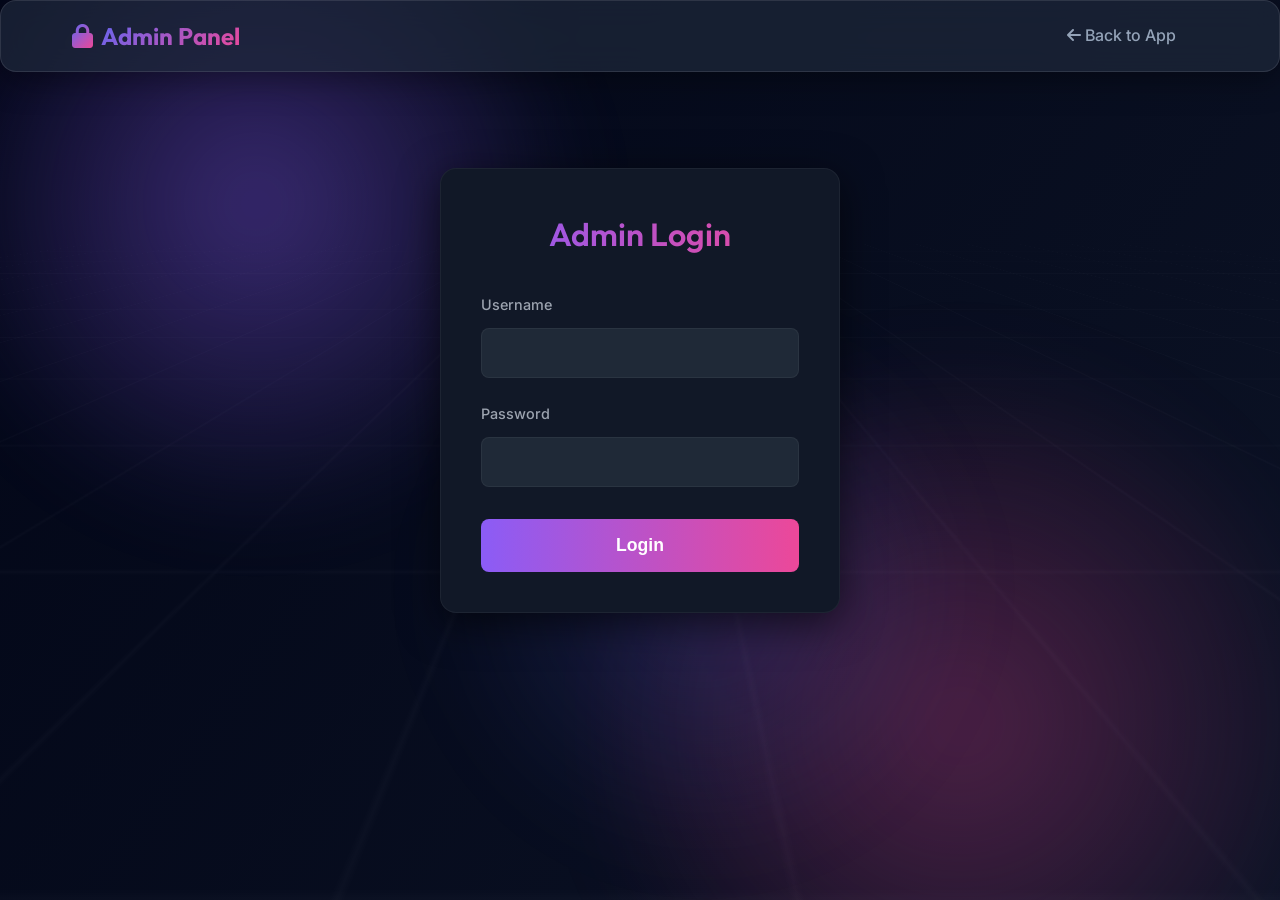
==== src/main/resources/static/admin.html @ 7297d8a6 "Add favicon and shrink mobile buttons" ====
<!DOCTYPE html>
<html lang="en">
<head>
    <meta charset="UTF-8">
    <meta name="viewport" content="width=device-width, initial-scale=1.0">
    <title>Admin - IdeaGen AI</title>
    <link rel="preconnect" href="https://fonts.googleapis.com">
    <link rel="preconnect" href="https://fonts.gstatic.com" crossorigin>
    <link href="https://fonts.googleapis.com/css2?family=Outfit:wght@300;400;500;600;700&family=Inter:wght@400;500;600&display=swap" rel="stylesheet">
    <link rel="stylesheet" href="https://cdnjs.cloudflare.com/ajax/libs/font-awesome/6.4.0/css/all.min.css">
    <link rel="stylesheet" href="css/style.css">
    <link rel="icon" type="image/svg+xml" href="favicon.svg">
    <style>
        .admin-table {
            width: 100%;
            border-collapse: collapse;
            margin-top: 1.5rem;
        }
        .admin-table th, .admin-table td {
            padding: 1rem;
            text-align: left;
            border-bottom: 1px solid rgba(255, 255, 255, 0.1);
        }
        .admin-table th {
            font-weight: 600;
            color: var(--text-light);
        }
        .admin-table td {
            color: var(--text-muted);
        }
        .stars-display {
            color: #f59e0b;
        }
    </style>
</head>
<body>
    <div class="admin-pro-bg">
        <div class="pro-particle"></div>
        <div class="pro-particle"></div>
        <div class="pro-particle"></div>
    </div>

    <nav class="navbar glass">
        <div class="container nav-content">
            <div class="logo">
                <i class="fa-solid fa-lock gradient-text"></i>
                <span class="gradient-text">Admin Panel</span>
            </div>
            <ul class="nav-links">
                <li><a href="index.html"><i class="fa-solid fa-arrow-left"></i> Back to App</a></li>
                <li><a href="#" id="logout-btn" class="hidden"><i class="fa-solid fa-right-from-bracket"></i> Logout</a></li>
            </ul>
        </div>
    </nav>

    <main class="container">
        <!-- Login Section -->
        <section id="login-section" class="neon-card fade-in-up" style="max-width: 400px; margin: 6rem auto;">
            <h2 class="neon-title">Admin Login</h2>
            <form id="admin-login-form">
                <div class="input-group" style="margin-bottom: 1.5rem;">
                    <label for="username" class="neon-label">Username</label>
                    <input type="text" id="username" class="neon-input" required>
                </div>
                <div class="input-group" style="margin-bottom: 2rem;">
                    <label for="password" class="neon-label">Password</label>
                    <input type="password" id="password" class="neon-input" required>
                </div>
                <button type="submit" class="neon-btn" style="width: 100%;">Login</button>
                <div id="login-error" class="hidden" style="color: #ef4444; margin-top: 1rem; text-align: center;">
                    Invalid credentials
                </div>
            </form>
        </section>

        <!-- Admin Dashboard Section -->
        <section id="dashboard-section" class="hidden fade-in-up">
            <header class="view-header" style="margin-top: 2rem; margin-bottom: 0;">
                <h1 class="gradient-text">Admin Dashboard</h1>
            </header>

            <div class="dashboard-layout">
                <!-- Left Sidebar -->
                <aside class="admin-sidebar">
                    <div class="sidebar-link active" data-tab="tab-overview">
                        <i class="fa-solid fa-chart-line"></i> Overview
                    </div>
                    <div class="sidebar-link" data-tab="tab-feedback">
                        <i class="fa-solid fa-comment-dots"></i> User Feedback
                    </div>
                    <div class="sidebar-link" data-tab="tab-logins">
                        <i class="fa-solid fa-shield-halved"></i> Failed Logins
                    </div>
                </aside>

                <!-- Main Content -->
                <div class="admin-main-content">
                    <!-- Overview Tab -->
                    <div id="tab-overview" class="dashboard-tab active">
                        <h2 style="margin-bottom: 1.5rem; color: var(--text-main); font-family: var(--font-heading);">Daily Statistics</h2>
                        <div id="stats-container" style="display: grid; grid-template-columns: repeat(auto-fit, minmax(250px, 1fr)); gap: 1.5rem; margin-bottom: 3rem;">
                            <div class="neon-card" style="padding: 1.5rem; display: flex; align-items: center; gap: 1.5rem;">
                                <div style="font-size: 3rem; color: #8b5cf6;"><i class="fa-solid fa-users"></i></div>
                                <div>
                                    <div style="font-size: 0.9rem; color: var(--text-muted); text-transform: uppercase; letter-spacing: 1px;">Unique Users Today</div>
                                    <div id="stat-users" style="font-size: 2.5rem; font-weight: 700; color: white;">...</div>
                                </div>
                            </div>
                            <div class="neon-card" style="padding: 1.5rem; display: flex; align-items: center; gap: 1.5rem;">
                                <div style="font-size: 3rem; color: #ec4899;"><i class="fa-solid fa-lightbulb"></i></div>
                                <div>
                                    <div style="font-size: 0.9rem; color: var(--text-muted); text-transform: uppercase; letter-spacing: 1px;">Ideas Generated Today</div>
                                    <div id="stat-ideas" style="font-size: 2.5rem; font-weight: 700; color: white;">...</div>
                                </div>
                            </div>
                        </div>
                    </div>

                    <!-- Feedback Tab -->
                    <div id="tab-feedback" class="dashboard-tab">
                        <h2 style="margin-bottom: 1.5rem; color: var(--text-main); font-family: var(--font-heading);">
                            User Feedback 
                            <span id="recent-feedback-summary" style="font-size: 0.9rem; color: var(--text-muted); font-weight: normal; margin-left: 1rem;"></span>
                        </h2>
                        <div class="glass table-container" style="overflow-x: auto; margin-bottom: 3rem;">
                            <table class="admin-table" id="feedback-table">
                                <thead>
                                    <tr>
                                        <th>Date</th>
                                        <th>Email</th>
                                        <th>Rating</th>
                                        <th>Message</th>
                                    </tr>
                                </thead>
                                <tbody id="feedback-body">
                                    <!-- Feedback will be injected here -->
                                </tbody>
                            </table>
                        </div>
                    </div>

                    <!-- Failed Logins Tab -->
                    <div id="tab-logins" class="dashboard-tab">
                        <h2 style="margin-bottom: 1.5rem; color: var(--text-main); font-family: var(--font-heading);"><i class="fa-solid fa-shield-halved" style="color: #ef4444;"></i> Failed Login Attempts</h2>
                        <div class="glass table-container" style="overflow-x: auto; border: 1px solid rgba(239, 68, 68, 0.2);">
                            <table class="admin-table" id="failed-login-table">
                                <thead>
                                    <tr>
                                        <th>Date & Time</th>
                                        <th>Username Attempted</th>
                                        <th>IP Address</th>
                                    </tr>
                                </thead>
                                <tbody id="failed-login-body">
                                    <!-- Failed logins will be injected here -->
                                </tbody>
                            </table>
                        </div>
                    </div>
                </div>
            </div>
        </section>
    </main>

    <script src="js/admin.js"></script>
</body>
</html>
---- src/main/resources/static/css/style.css ----
:root {
    /* Colors */
    --bg-dark: #0f172a;
    --bg-darker: #020617;
    --primary: #6366f1;
    --primary-hover: #4f46e5;
    --secondary: #ec4899;
    --text-main: #f8fafc;
    --text-muted: #94a3b8;
    
    /* Gradients */
    --gradient-primary: linear-gradient(135deg, #6366f1 0%, #ec4899 100%);
    --gradient-glow: linear-gradient(135deg, rgba(99, 102, 241, 0.5) 0%, rgba(236, 72, 153, 0.5) 100%);
    
    /* Glassmorphism */
    --glass-bg: rgba(30, 41, 59, 0.7);
    --glass-border: rgba(255, 255, 255, 0.1);
    --glass-shadow: 0 8px 32px 0 rgba(0, 0, 0, 0.37);
    --glass-inner-bg: rgba(15, 23, 42, 0.6);
    
    /* Fonts */
    --font-heading: 'Outfit', sans-serif;
    --font-body: 'Inter', sans-serif;
}

* {
    margin: 0;
    padding: 0;
    box-sizing: border-box;
}

body {
    background-color: var(--bg-darker);
    color: var(--text-main);
    font-family: var(--font-body);
    min-height: 100vh;
    overflow-x: hidden;
    position: relative;
    line-height: 1.6;
}

/* Background Blobs */
.background-animation {
    position: fixed;
    top: 0;
    left: 0;
    width: 100vw;
    height: 100vh;
    z-index: -1;
    overflow: hidden;
}

.blob {
    position: absolute;
    border-radius: 50%;
    filter: blur(80px);
    opacity: 0.5;
    animation: float 20s infinite ease-in-out;
}

.blob-1 {
    top: -10%;
    left: -10%;
    width: 50vw;
    height: 50vw;
    background: radial-gradient(circle, var(--primary) 0%, transparent 70%);
    animation-delay: 0s;
}

.blob-2 {
    bottom: -10%;
    right: -10%;
    width: 40vw;
    height: 40vw;
    background: radial-gradient(circle, var(--secondary) 0%, transparent 70%);
    animation-delay: -5s;
}

@keyframes float {
    0%, 100% { transform: translate(0, 0) scale(1); }
    33% { transform: translate(5%, 5%) scale(1.1); }
    66% { transform: translate(-5%, 10%) scale(0.9); }
}

/* Typography */
h1, h2, h3, h4 {
    font-family: var(--font-heading);
    font-weight: 600;
}

.gradient-text {
    background: var(--gradient-primary);
    -webkit-background-clip: text;
    -webkit-text-fill-color: transparent;
    background-clip: text;
    color: transparent;
}

/* Layout */
.container {
    max-width: 1200px;
    margin: 0 auto;
    padding: 0 2rem;
}

/* Navbar */
.navbar {
    position: sticky;
    top: 0;
    z-index: 100;
    padding: 1rem 0;
    border-bottom: 1px solid var(--glass-border);
    backdrop-filter: blur(12px);
    -webkit-backdrop-filter: blur(12px);
}

.nav-content {
    display: flex;
    justify-content: space-between;
    align-items: center;
}

.logo {
    font-size: 1.5rem;
    font-weight: 700;
    font-family: var(--font-heading);
    display: flex;
    align-items: center;
    gap: 0.5rem;
}

.nav-links {
    display: flex;
    list-style: none;
    gap: 2rem;
}

.nav-links a {
    color: var(--text-muted);
    text-decoration: none;
    font-weight: 500;
    transition: color 0.3s ease;
    position: relative;
}

.nav-links a:hover, .nav-links a.active {
    color: var(--text-main);
}

.nav-links a.active::after {
    content: '';
    position: absolute;
    bottom: -5px;
    left: 0;
    width: 100%;
    height: 2px;
    background: var(--gradient-primary);
    border-radius: 2px;
}

/* UI Elements */
.glass {
    background: var(--glass-bg);
    backdrop-filter: blur(16px);
    -webkit-backdrop-filter: blur(16px);
    border: 1px solid var(--glass-border);
    border-radius: 1rem;
    box-shadow: var(--glass-shadow);
}

.glass-inner {
    background: var(--glass-inner-bg);
    border: 1px solid var(--glass-border);
    border-radius: 0.75rem;
    padding: 1.5rem;
}

/* Views */
main {
    padding: 3rem 0 6rem;
}

.view {
    display: none;
    animation: fadeIn 0.4s ease forwards;
}

.view.active {
    display: block;
}

.view-header {
    text-align: center;
    margin-bottom: 3rem;
}

.view-header h1 {
    font-size: 3rem;
    margin-bottom: 1rem;
}

.view-header p {
    color: var(--text-muted);
    font-size: 1.125rem;
    max-width: 600px;
    margin: 0 auto;
}

/* Form */
.form-container {
    padding: 2.5rem;
    max-width: 800px;
    margin: 0 auto;
}

.form-grid {
    display: grid;
    grid-template-columns: repeat(auto-fit, minmax(300px, 1fr));
    gap: 1.5rem;
    margin-bottom: 2rem;
}

.input-group {
    display: flex;
    flex-direction: column;
    gap: 0.5rem;
}

.input-group label {
    font-size: 0.875rem;
    font-weight: 500;
    color: var(--text-muted);
}

input, select {
    background: rgba(15, 23, 42, 0.5);
    border: 1px solid var(--glass-border);
    color: var(--text-main);
    padding: 0.875rem 1rem;
    border-radius: 0.5rem;
    font-family: var(--font-body);
    font-size: 1rem;
    outline: none;
    transition: all 0.3s ease;
}

input:focus, select:focus {
    border-color: var(--primary);
    box-shadow: 0 0 0 2px rgba(99, 102, 241, 0.2);
}

select option {
    background: var(--bg-dark);
    color: var(--text-main);
}

.btn {
    display: inline-flex;
    align-items: center;
    justify-content: center;
    gap: 0.75rem;
    padding: 1rem 2rem;
    border: none;
    border-radius: 0.5rem;
    font-family: var(--font-heading);
    font-weight: 600;
    font-size: 1.125rem;
    cursor: pointer;
    transition: all 0.3s ease;
}

.btn-primary {
    background: var(--gradient-primary);
    color: white;
    width: 100%;
    position: relative;
    overflow: hidden;
}

.btn-primary::before {
    content: '';
    position: absolute;
    top: 0;
    left: -100%;
    width: 100%;
    height: 100%;
    background: linear-gradient(90deg, transparent, rgba(255,255,255,0.2), transparent);
    transition: left 0.5s ease;
}

.btn-primary:hover::before {
    left: 100%;
}

.btn-primary:hover {
    transform: translateY(-2px);
    box-shadow: 0 10px 25px -5px rgba(99, 102, 241, 0.5);
}

.btn-primary:active {
    transform: translateY(0);
}

.btn-secondary {
    background: rgba(255, 255, 255, 0.05);
    color: var(--text-main);
    border: 1px solid var(--glass-border);
}

.btn-secondary:hover {
    background: rgba(255, 255, 255, 0.1);
    transform: translateY(-2px);
}

.btn-secondary:active {
    transform: translateY(0);
}

/* Loading State */
.loading-container {
    display: flex;
    flex-direction: column;
    align-items: center;
    justify-content: center;
    padding: 4rem 0;
    gap: 1.5rem;
}

.loader {
    width: 48px;
    height: 48px;
    border: 4px solid var(--glass-border);
    border-top-color: var(--primary);
    border-radius: 50%;
    animation: spin 1s linear infinite;
}

/* Result Container */
.result-container {
    margin-top: 3rem;
    padding: 2.5rem;
}

.project-details {
    display: flex;
    flex-direction: column;
    gap: 1.5rem;
}

.tags {
    display: flex;
    flex-wrap: wrap;
    gap: 0.5rem;
}

.tag {
    font-size: 0.75rem;
    font-weight: 600;
    padding: 0.25rem 0.75rem;
    border-radius: 9999px;
    text-transform: uppercase;
    letter-spacing: 0.05em;
}

.skill-tag { background: rgba(99, 102, 241, 0.2); color: #818cf8; border: 1px solid rgba(99, 102, 241, 0.3); }
.lang-tag { background: rgba(236, 72, 153, 0.2); color: #f472b6; border: 1px solid rgba(236, 72, 153, 0.3); }
.framework-tag { background: rgba(16, 185, 129, 0.2); color: #34d399; border: 1px solid rgba(16, 185, 129, 0.3); }
.domain-tag { background: rgba(245, 158, 11, 0.2); color: #fbbf24; border: 1px solid rgba(245, 158, 11, 0.3); }

.project-name {
    font-size: 2.5rem;
    line-height: 1.2;
}

.project-description {
    color: var(--text-muted);
    font-size: 1.125rem;
}

.details-grid {
    display: grid;
    grid-template-columns: repeat(auto-fit, minmax(250px, 1fr));
    gap: 1.5rem;
    margin-top: 1rem;
}

.detail-card h3 {
    display: flex;
    align-items: center;
    gap: 0.5rem;
    margin-bottom: 1rem;
    color: var(--text-main);
    border-bottom: 1px solid var(--glass-border);
    padding-bottom: 0.5rem;
}

/* Table Styles */
.table-container {
    padding: 2rem;
}

.admin-table {
    width: 100%;
    border-collapse: collapse;
    color: #9ca3af;
}

.admin-table th, .admin-table td {
    padding: 1.5rem 1rem;
    text-align: left;
    border-bottom: 1px solid rgba(255, 255, 255, 0.05);
    vertical-align: top;
}

.admin-table th {
    font-weight: 700;
    color: white;
    font-size: 1.05rem;
    padding-top: 1rem;
    padding-bottom: 1.5rem;
}

.admin-table tbody tr:hover {
    background: rgba(255, 255, 255, 0.02);
}

.stars-display {
    color: #fbbf24;
    display: flex;
    gap: 4px;
    flex-wrap: wrap;
    max-width: 70px;
}

.detail-card h3 i {
    color: var(--primary);
}

.detail-card ul {
    list-style: none;
    display: flex;
    flex-direction: column;
    gap: 0.75rem;
}

.detail-card li {
    position: relative;
    padding-left: 1.5rem;
    color: var(--text-muted);
}

.detail-card li::before {
    content: '→';
    position: absolute;
    left: 0;
    color: var(--secondary);
}

/* Roadmap Markdown Styles */
.roadmap-content input[type="checkbox"] {
    display: none !important;
}
.roadmap-content li.task-list-item {
    list-style-type: disc; /* Re-enable standard bullets since we hide the checkbox */
}
.roadmap-content li {
    margin-bottom: 0.5rem;
}

/* History Grid */
.history-grid {
    display: grid;
    grid-template-columns: repeat(auto-fill, minmax(350px, 1fr));
    gap: 2rem;
}

.history-card {
    transition: transform 0.3s ease, box-shadow 0.3s ease;
    cursor: pointer;
    display: flex;
    flex-direction: column;
    height: 100%;
}

.history-card:hover {
    transform: translateY(-5px);
    box-shadow: 0 15px 35px rgba(0, 0, 0, 0.4);
    border-color: rgba(99, 102, 241, 0.5);
}

.history-card .tags {
    margin-bottom: 1rem;
}

.history-card h3 {
    margin-bottom: 0.5rem;
    font-size: 1.5rem;
}

.history-card p {
    color: var(--text-muted);
    font-size: 0.9rem;
    display: -webkit-box;
    -webkit-line-clamp: 3;
    -webkit-box-orient: vertical;
    overflow: hidden;
    margin-bottom: 1.5rem;
    flex-grow: 1;
}

.history-card .date {
    font-size: 0.8rem;
    color: var(--text-muted);
    text-align: right;
    margin-top: auto;
}

/* Utilities & Animations */
.hidden {
    display: none !important;
}

@keyframes spin {
    to { transform: rotate(360deg); }
}

@keyframes fadeIn {
    from { opacity: 0; }
    to { opacity: 1; }
}

.fade-in-up {
    animation: fadeInUp 0.6s cubic-bezier(0.16, 1, 0.3, 1) forwards;
}

@keyframes fadeInUp {
    from {
        opacity: 0;
        transform: translateY(20px);
    }
    to {
        opacity: 1;
        transform: translateY(0);
    }
}

/* Responsive */
@media (max-width: 768px) {
    .container {
        padding: 0 1rem;
    }
    
    .nav-content {
        flex-direction: column;
        gap: 1rem;
    }
    
    .nav-links {
        gap: 1.5rem;
        flex-wrap: wrap;
        justify-content: center;
    }
    
    main {
        padding: 2rem 0 4rem;
    }
    
    .view-header h1 {
        font-size: 2.2rem;
    }
    
    .view-header p {
        font-size: 1rem;
    }
    
    .form-container {
        padding: 1.5rem;
    }
    
    .form-grid {
        grid-template-columns: 1fr;
    }
    
    .project-name {
        font-size: 1.75rem;
    }
    
    .details-grid, .history-grid {
        grid-template-columns: 1fr;
    }
    
    .dashboard-layout {
        flex-direction: column;
        margin-top: 1rem;
    }
    
    .admin-sidebar {
        width: 100%;
        position: static;
        flex-direction: row;
        flex-wrap: wrap;
    }
    
    .sidebar-link {
        flex: 1 1 45%;
        justify-content: center;
        padding: 0.75rem;
        font-size: 0.9rem;
    }
    
    .neon-card {
        padding: 1.5rem;
    }
    
    .table-container {
        padding: 1rem;
    }
    
    .admin-table th, .admin-table td {
        padding: 0.75rem 0.5rem;
        font-size: 0.9rem;
    }
    
    .floating-btn {
        bottom: 1rem;
        right: 1rem;
        padding: 0.6rem 1.2rem;
        font-size: 0.9rem;
    }
    
    .modal-content {
        padding: 1.5rem;
        width: 95%;
    }
    
    /* Responsive Table as Cards */
    .admin-table, .admin-table tbody, .admin-table tr, .admin-table td {
        display: block;
        width: 100%;
    }
    .admin-table thead {
        display: none;
    }
    .admin-table tr {
        margin-bottom: 1.5rem;
        background: rgba(255, 255, 255, 0.02);
        border: 1px solid rgba(255, 255, 255, 0.05);
        border-radius: 0.5rem;
        padding: 0.5rem;
    }
    .admin-table td {
        display: flex;
        justify-content: space-between;
        align-items: flex-start;
        text-align: right;
        padding: 0.75rem 0.5rem;
        border-bottom: 1px solid rgba(255, 255, 255, 0.05);
        gap: 1rem;
    }
    .admin-table td:last-child {
        border-bottom: none;
    }
    .admin-table td::before {
        content: attr(data-label);
        font-weight: 600;
        color: #f8fafc;
        text-align: left;
        flex-shrink: 0;
    }
    .admin-table td[data-label="Message"] {
        flex-direction: column;
        text-align: left;
    }
    .admin-table td[data-label="Message"]::before {
        margin-bottom: 0.5rem;
    }
    .admin-table tr.empty-row td {
        display: block;
        text-align: center;
    }
    .admin-table tr.empty-row td::before {
        display: none;
    }
}

/* Action Buttons Container (Responsive) */
.action-buttons-container {
    display: flex;
    gap: 1rem;
    margin-bottom: 2rem;
    flex-wrap: wrap;
    align-items: center;
}

.action-buttons-container .action-btn {
    width: auto;
    flex: 0 1 auto;
}

@media (max-width: 600px) {
    .action-buttons-container {
        display: grid;
        grid-template-columns: 1fr 1fr;
        gap: 0.5rem;
    }
    .action-buttons-container .action-btn {
        width: 100%;
        margin-bottom: 0;
        padding: 0.5rem 0.4rem;
        font-size: 0.75rem;
        text-align: center;
        /* Ensure content inside stretches and centers perfectly */
        display: flex;
        flex-direction: column;
        justify-content: center;
        align-items: center;
        height: 100%;
        gap: 0.4rem; /* Shrink gap between icon and text */
    }
    .action-buttons-container .action-btn:last-child:nth-child(odd) {
        grid-column: 1 / -1;
    }
}
@media (max-width: 480px) {
    .sidebar-link {
        flex: 1 1 100%;
    }
    
    .nav-links {
        gap: 1rem;
        font-size: 0.9rem;
    }
    
    .view-header h1 {
        font-size: 1.8rem;
    }
}

/* Print Styles for PDF */
@media print {
    .btn, .navbar, .form-container, .floating-btn {
        display: none !important;
    }
    
    .project-details {
        padding: 0;
        box-shadow: none;
        background: transparent;
    }
}

/* Feedback & Modals */
.floating-btn {
    position: fixed;
    bottom: 2rem;
    right: 2rem;
    background: var(--gradient-primary);
    color: white;
    border: none;
    border-radius: 2rem;
    padding: 0.75rem 1.5rem;
    font-weight: 600;
    box-shadow: 0 4px 15px rgba(0, 0, 0, 0.3);
    cursor: pointer;
    z-index: 100;
    transition: transform 0.2s, box-shadow 0.2s;
    display: flex;
    align-items: center;
    gap: 0.5rem;
}

.floating-btn:hover {
    transform: translateY(-2px);
    box-shadow: 0 6px 20px rgba(0, 0, 0, 0.4);
}

.modal {
    position: fixed;
    top: 0;
    left: 0;
    width: 100%;
    height: 100%;
    background: rgba(0, 0, 0, 0.6);
    backdrop-filter: blur(4px);
    z-index: 1000;
    display: flex;
    justify-content: center;
    align-items: center;
}

.modal.hidden {
    display: none;
}

.modal-content {
    width: 90%;
    max-width: 500px;
    padding: 2rem;
    position: relative;
}

.close-modal {
    position: absolute;
    top: 1rem;
    right: 1.5rem;
    font-size: 1.5rem;
    cursor: pointer;
    color: var(--text-muted);
    transition: color 0.2s;
}

.close-modal:hover {
    color: var(--text-light);
}

.star-rating i {
    color: var(--text-muted);
    transition: color 0.2s, transform 0.2s;
}

.star-rating i.active, .star-rating i:hover {
    color: #f59e0b; /* Amber */
    transform: scale(1.1);
}

/* PDF Export Styles */
.pdf-export {
    background-color: #ffffff !important;
    padding: 2rem;
    color: #000000 !important;
    border-radius: 0;
}

.pdf-export .project-name,
.pdf-export h2,
.pdf-export h3 {
    color: #000000 !important;
}

.pdf-export .project-description {
    color: #333333 !important;
}

.pdf-export .details-grid {
    display: flex;
    flex-direction: column;
    gap: 1.5rem;
}

.pdf-export .detail-card {
    page-break-inside: avoid;
    break-inside: avoid;
    margin-bottom: 1rem;
    background: #f8f9fa !important;
    border: 1px solid #e9ecef !important;
    box-shadow: none !important;
}

.pdf-export .detail-card h3 {
    color: #000000 !important;
    border-bottom: 1px solid #dddddd !important;
}

.pdf-export .detail-card li {
    color: #333333 !important;
}

.pdf-export .tags {
    margin-bottom: 1.5rem;
}

/* Unique Neon Designs for Login and Feedback */
.neon-card {
    background: #111827;
    border: 1px solid rgba(255, 255, 255, 0.05);
    border-radius: 1rem;
    box-shadow: 0 10px 40px rgba(0, 0, 0, 0.6);
    padding: 2.5rem;
}

.neon-input {
    background: #1f2937 !important;
    border: 1px solid rgba(255, 255, 255, 0.05) !important;
    color: white !important;
    border-radius: 0.5rem;
    transition: border-color 0.3s;
}

.neon-input:focus {
    border-color: #8b5cf6 !important;
    box-shadow: 0 0 0 2px rgba(139, 92, 246, 0.2) !important;
}

.neon-btn {
    background: linear-gradient(to right, #8b5cf6, #ec4899) !important;
    color: white !important;
    border: none !important;
    border-radius: 0.5rem;
    padding: 1rem !important;
    font-weight: 600 !important;
    font-size: 1.1rem !important;
    transition: opacity 0.3s, transform 0.3s;
    cursor: pointer;
}

.neon-btn:hover {
    opacity: 0.9;
    transform: translateY(-2px);
    box-shadow: 0 10px 25px -5px rgba(236, 72, 153, 0.5) !important;
}

.neon-title {
    background: linear-gradient(to right, #8b5cf6, #ec4899);
    -webkit-background-clip: text;
    -webkit-text-fill-color: transparent;
    font-weight: 600;
    text-align: center;
    margin-bottom: 2rem;
    font-size: 2rem;
}

.neon-label {
    color: #9ca3af !important;
    font-size: 0.9rem !important;
    margin-bottom: 0.25rem;
    display: block;
}

/* Professional Admin Animated Background */
.admin-pro-bg {
    position: fixed;
    top: 0;
    left: 0;
    width: 100vw;
    height: 100vh;
    z-index: -2;
    background: linear-gradient(125deg, #020617, #0f172a, #1e1b4b, #020617);
    background-size: 400% 400%;
    animation: smoothGradient 15s ease infinite;
    overflow: hidden;
}

@keyframes smoothGradient {
    0% { background-position: 0% 50%; }
    50% { background-position: 100% 50%; }
    100% { background-position: 0% 50%; }
}

.pro-particle {
    position: absolute;
    border-radius: 50%;
    background: radial-gradient(circle, rgba(139, 92, 246, 0.4) 0%, transparent 60%);
    filter: blur(40px);
    animation: floatPro 25s infinite linear;
}

.pro-particle:nth-child(1) { width: 60vw; height: 60vw; top: -20%; left: -10%; animation-delay: 0s; }
.pro-particle:nth-child(2) { width: 70vw; height: 70vw; bottom: -30%; right: -10%; background: radial-gradient(circle, rgba(236, 72, 153, 0.3) 0%, transparent 60%); animation-duration: 30s; animation-direction: reverse; }
.pro-particle:nth-child(3) { width: 50vw; height: 50vw; top: 30%; left: 30%; background: radial-gradient(circle, rgba(99, 102, 241, 0.2) 0%, transparent 60%); animation-duration: 20s; }

@keyframes floatPro {
    0% { transform: translate(0, 0) rotate(0deg) scale(1); }
    33% { transform: translate(5vw, -5vh) rotate(120deg) scale(1.1); }
    66% { transform: translate(-5vw, 5vh) rotate(240deg) scale(0.9); }
    100% { transform: translate(0, 0) rotate(360deg) scale(1); }
}

/* Glassmorphism subtle grid overlay */
.admin-pro-bg::after {
    content: '';
    position: absolute;
    top: 0;
    left: 0;
    width: 100%;
    height: 100%;
    background-image: 
        linear-gradient(rgba(255, 255, 255, 0.03) 1px, transparent 1px),
        linear-gradient(90deg, rgba(255, 255, 255, 0.03) 1px, transparent 1px);
    background-size: 60px 60px;
    z-index: -1;
    perspective: 1000px;
    transform: perspective(500px) rotateX(60deg) translateY(-100px) scale(3);
    animation: gridMove 20s linear infinite;
    opacity: 0.5;
}

@keyframes gridMove {
    0% { background-position: 0 0; }
    100% { background-position: 0 60px; }
}

/* Sidebar Dashboard Layout */
.dashboard-layout {
    display: flex;
    min-height: 85vh;
    gap: 2rem;
    margin-top: 2rem;
    align-items: flex-start;
}

.admin-sidebar {
    width: 250px;
    flex-shrink: 0;
    display: flex;
    flex-direction: column;
    gap: 1rem;
    position: sticky;
    top: 6rem;
}

.sidebar-link {
    padding: 1rem 1.5rem;
    color: var(--text-muted);
    background: rgba(31, 41, 55, 0.5);
    border: 1px solid rgba(255, 255, 255, 0.05);
    border-radius: 0.5rem;
    cursor: pointer;
    transition: all 0.3s ease;
    display: flex;
    align-items: center;
    gap: 1rem;
    font-weight: 500;
}

.sidebar-link:hover {
    background: rgba(31, 41, 55, 0.8);
    color: white;
}

.sidebar-link.active {
    background: linear-gradient(to right, rgba(139, 92, 246, 0.2), rgba(236, 72, 153, 0.2));
    border-left: 4px solid #ec4899;
    color: white;
    font-weight: 600;
}

.admin-main-content {
    flex-grow: 1;
    min-width: 0; /* Prevents overflow in flex child */
}

/* Tab Sections */
.dashboard-tab {
    display: none;
    animation: fadeInUp 0.4s ease forwards;
}

.dashboard-tab.active {
    display: block;
}

/* Neon Badge */
.neon-badge {
    background: linear-gradient(to right, #10b981, #059669);
    color: white;
    padding: 0.15rem 0.5rem;
    border-radius: 1rem;
    font-size: 0.75rem;
    font-weight: 700;
    margin-left: 0.5rem;
    box-shadow: 0 0 10px rgba(16, 185, 129, 0.5);
    text-transform: uppercase;
}
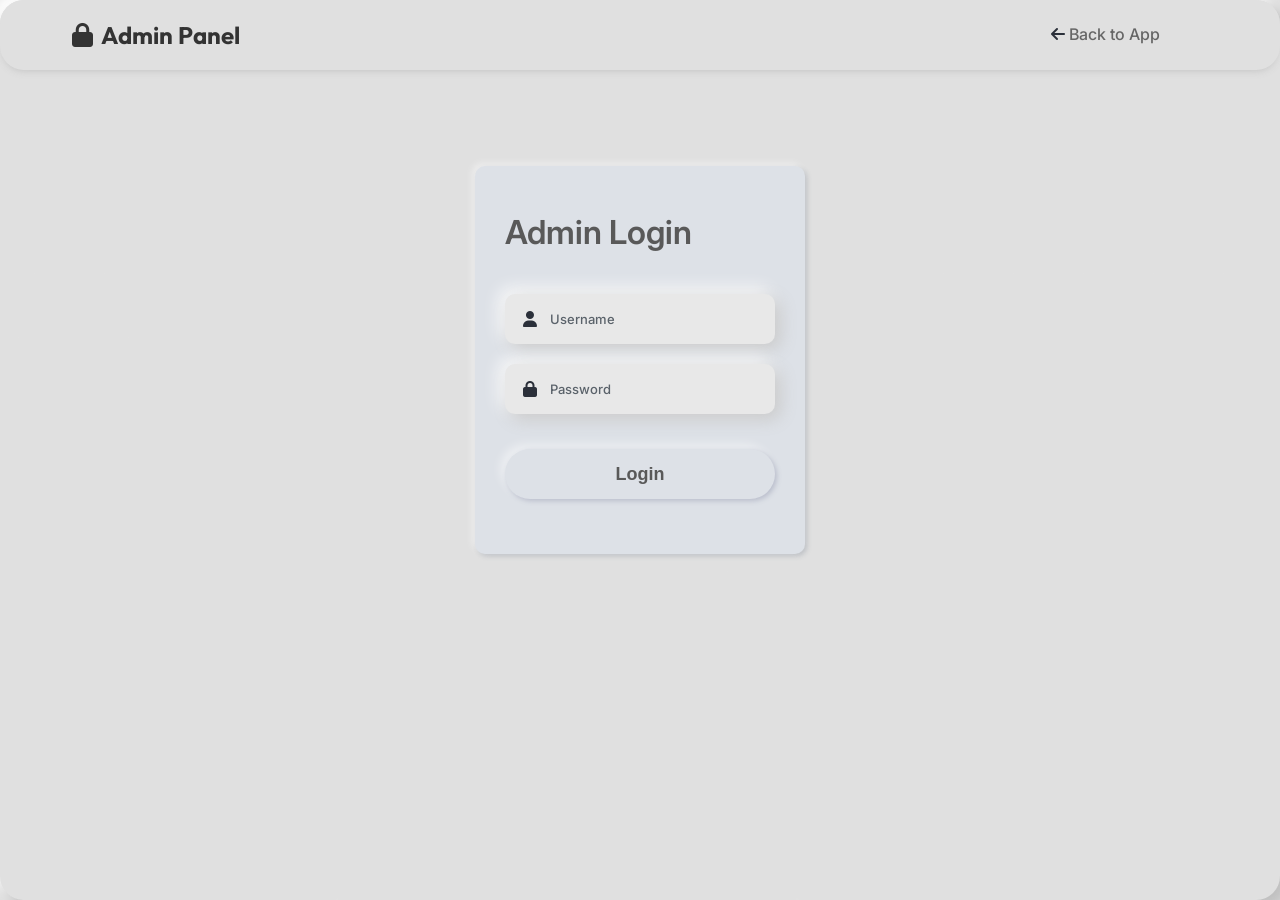
==== commit f5301898: "Apply Neumorphism UI updates, login changes, and global button styles" ====
--- a/src/main/resources/static/admin.html
+++ b/src/main/resources/static/admin.html
@@ -55,18 +55,20 @@
 
     <main class="container">
         <!-- Login Section -->
-        <section id="login-section" class="neon-card fade-in-up" style="max-width: 400px; margin: 6rem auto;">
-            <h2 class="neon-title">Admin Login</h2>
+        <section id="login-section" class="content fade-in-up" style="margin: 6rem auto;">
+            <div class="text">Admin Login</div>
             <form id="admin-login-form">
-                <div class="input-group" style="margin-bottom: 1.5rem;">
-                    <label for="username" class="neon-label">Username</label>
-                    <input type="text" id="username" class="neon-input" required>
+                <div class="field">
+                    <span class="span"><i class="fa-solid fa-user"></i></span>
+                    <input type="text" id="username" class="input" required>
+                    <label for="username" class="label">Username</label>
                 </div>
-                <div class="input-group" style="margin-bottom: 2rem;">
-                    <label for="password" class="neon-label">Password</label>
-                    <input type="password" id="password" class="neon-input" required>
+                <div class="field">
+                    <span class="span"><i class="fa-solid fa-lock"></i></span>
+                    <input type="password" id="password" class="input" required>
+                    <label for="password" class="label">Password</label>
                 </div>
-                <button type="submit" class="neon-btn" style="width: 100%;">Login</button>
+                <button type="submit" class="button">Login</button>
                 <div id="login-error" class="hidden" style="color: #ef4444; margin-top: 1rem; text-align: center;">
                     Invalid credentials
                 </div>
@@ -75,8 +77,9 @@
 
         <!-- Admin Dashboard Section -->
         <section id="dashboard-section" class="hidden fade-in-up">
-            <header class="view-header" style="margin-top: 2rem; margin-bottom: 0;">
-                <h1 class="gradient-text">Admin Dashboard</h1>
+            <header class="view-header" style="margin-top: 2rem; margin-bottom: 1rem; display: flex; align-items: center; gap: 1.5rem;">
+                <button id="sidebar-toggle" class="neon-btn" style="padding: 0.5rem 1rem; font-size: 1rem !important;"><i class="fa-solid fa-bars"></i> Menu</button>
+                <h1 class="gradient-text" style="margin: 0;">Admin Dashboard</h1>
             </header>
 
             <div class="dashboard-layout">
@@ -88,6 +91,18 @@
                     <div class="sidebar-link" data-tab="tab-feedback">
                         <i class="fa-solid fa-comment-dots"></i> User Feedback
                     </div>
+                    <div class="sidebar-link" data-tab="tab-recent-users">
+                        <i class="fa-solid fa-users-viewfinder"></i> Top Users
+                    </div>
+                    <div class="sidebar-link" data-tab="tab-recent-24h">
+                        <i class="fa-solid fa-clock-rotate-left"></i> Recent Activity (24h)
+                    </div>
+                    <div class="sidebar-link" data-tab="tab-rate-limited">
+                        <i class="fa-solid fa-hand-paper"></i> Limit Reached
+                    </div>
+                    <div class="sidebar-link" data-tab="tab-blocked-ips">
+                        <i class="fa-solid fa-ban"></i> Blocked IPs
+                    </div>
                     <div class="sidebar-link" data-tab="tab-logins">
                         <i class="fa-solid fa-shield-halved"></i> Failed Logins
                     </div>
@@ -97,8 +112,9 @@
                 <div class="admin-main-content">
                     <!-- Overview Tab -->
                     <div id="tab-overview" class="dashboard-tab active">
-                        <h2 style="margin-bottom: 1.5rem; color: var(--text-main); font-family: var(--font-heading);">Daily Statistics</h2>
-                        <div id="stats-container" style="display: grid; grid-template-columns: repeat(auto-fit, minmax(250px, 1fr)); gap: 1.5rem; margin-bottom: 3rem;">
+                        <h2 style="margin-bottom: 1.5rem; color: var(--text-main); font-family: var(--font-heading);">Statistics Overview</h2>
+                        <div id="stats-container" style="display: grid; grid-template-columns: repeat(auto-fill, minmax(280px, 1fr)); gap: 1.5rem; margin-bottom: 3rem;">
+                            <!-- Daily Unique Users -->
                             <div class="neon-card" style="padding: 1.5rem; display: flex; align-items: center; gap: 1.5rem;">
                                 <div style="font-size: 3rem; color: #8b5cf6;"><i class="fa-solid fa-users"></i></div>
                                 <div>
@@ -106,11 +122,50 @@
                                     <div id="stat-users" style="font-size: 2.5rem; font-weight: 700; color: white;">...</div>
                                 </div>
                             </div>
+                            <!-- Daily Ideas -->
                             <div class="neon-card" style="padding: 1.5rem; display: flex; align-items: center; gap: 1.5rem;">
                                 <div style="font-size: 3rem; color: #ec4899;"><i class="fa-solid fa-lightbulb"></i></div>
                                 <div>
                                     <div style="font-size: 0.9rem; color: var(--text-muted); text-transform: uppercase; letter-spacing: 1px;">Ideas Generated Today</div>
                                     <div id="stat-ideas" style="font-size: 2.5rem; font-weight: 700; color: white;">...</div>
+                                </div>
+                            </div>
+                            <!-- Total Unique Users -->
+                            <div class="neon-card" style="padding: 1.5rem; display: flex; align-items: center; gap: 1.5rem;">
+                                <div style="font-size: 3rem; color: #3b82f6;"><i class="fa-solid fa-users-viewfinder"></i></div>
+                                <div>
+                                    <div style="font-size: 0.9rem; color: var(--text-muted); text-transform: uppercase; letter-spacing: 1px;">Total Unique Users</div>
+                                    <div id="stat-total-users" style="font-size: 2.5rem; font-weight: 700; color: white;">...</div>
+                                </div>
+                            </div>
+                            <!-- Total Ideas -->
+                            <div class="neon-card" style="padding: 1.5rem; display: flex; align-items: center; gap: 1.5rem;">
+                                <div style="font-size: 3rem; color: #10b981;"><i class="fa-solid fa-bolt"></i></div>
+                                <div>
+                                    <div style="font-size: 0.9rem; color: var(--text-muted); text-transform: uppercase; letter-spacing: 1px;">Total Ideas Generated</div>
+                                    <div id="stat-total-ideas" style="font-size: 2.5rem; font-weight: 700; color: white;">...</div>
+                                </div>
+                            </div>
+                            <!-- API Usage: Ideas -->
+                            <div class="neon-card" style="padding: 1.5rem; display: flex; align-items: center; gap: 1.5rem;">
+                                <div style="font-size: 3rem; color: #f59e0b;"><i class="fa-solid fa-microchip"></i></div>
+                                <div>
+                                    <div style="font-size: 0.9rem; color: var(--text-muted); text-transform: uppercase; letter-spacing: 1px;">Idea API Calls</div>
+                                    <div style="font-size: 2.5rem; font-weight: 700; color: white;">
+                                        <span id="stat-idea-api-today">...</span> <span style="font-size: 1rem; color: var(--text-muted);">today</span>
+                                    </div>
+                                    <div style="font-size: 0.8rem; color: var(--text-muted);">Month: <span id="stat-idea-api-month">...</span></div>
+                                </div>
+                            </div>
+                            <!-- API Usage: Roadmaps -->
+                            <div class="neon-card" style="padding: 1.5rem; display: flex; align-items: center; gap: 1.5rem;">
+                                <div style="font-size: 3rem; color: #06b6d4;"><i class="fa-solid fa-code-branch"></i></div>
+                                <div>
+                                    <div style="font-size: 0.9rem; color: var(--text-muted); text-transform: uppercase; letter-spacing: 1px;">Roadmap API Calls</div>
+                                    <div style="font-size: 2.5rem; font-weight: 700; color: white;">
+                                        <span id="stat-roadmap-api-today">...</span> <span style="font-size: 1rem; color: var(--text-muted);">today</span>
+                                    </div>
+                                    <div style="font-size: 0.8rem; color: var(--text-muted);">Month: <span id="stat-roadmap-api-month">...</span></div>
                                 </div>
                             </div>
                         </div>
@@ -139,6 +194,89 @@
                         </div>
                     </div>
 
+                    <!-- Recent Users Tab -->
+                    <div id="tab-recent-users" class="dashboard-tab">
+                        <h2 style="margin-bottom: 1.5rem; color: var(--text-main); font-family: var(--font-heading);">Top Users (By Volume)</h2>
+                        <div class="glass table-container" style="overflow-x: auto; margin-bottom: 3rem;">
+                            <table class="admin-table" id="recent-users-table">
+                                <thead>
+                                    <tr>
+                                        <th>IP Address</th>
+                                        <th>Device / User Agent</th>
+                                        <th>Total Ideas</th>
+                                        <th>Last Active</th>
+                                        <th>Action</th>
+                                    </tr>
+                                </thead>
+                                <tbody id="recent-users-body">
+                                    <!-- Recent users will be injected here -->
+                                </tbody>
+                            </table>
+                        </div>
+                    </div>
+
+                    <!-- Recent Activity (24h) Tab -->
+                    <div id="tab-recent-24h" class="dashboard-tab">
+                        <h2 style="margin-bottom: 1.5rem; color: var(--text-main); font-family: var(--font-heading);"><i class="fa-solid fa-clock-rotate-left" style="color: #3b82f6;"></i> Recent Activity (24h)</h2>
+                        <div class="glass table-container" style="overflow-x: auto; margin-bottom: 3rem;">
+                            <table class="admin-table" id="recent-24h-table">
+                                <thead>
+                                    <tr>
+                                        <th>IP Address</th>
+                                        <th>Device / User Agent</th>
+                                        <th>Last Active</th>
+                                        <th>Action</th>
+                                    </tr>
+                                </thead>
+                                <tbody id="recent-24h-body">
+                                    <!-- 24h users will be injected here -->
+                                </tbody>
+                            </table>
+                        </div>
+                    </div>
+
+                    <!-- Limit Reached Users Tab -->
+                    <div id="tab-rate-limited" class="dashboard-tab">
+                        <h2 style="margin-bottom: 1.5rem; color: var(--text-main); font-family: var(--font-heading);"><i class="fa-solid fa-hand-paper" style="color: #f59e0b;"></i> Rate Limited Users</h2>
+                        <p style="color: var(--text-muted); margin-bottom: 1.5rem;">These users have hit the daily generation limit (15 ideas) today.</p>
+                        <div class="glass table-container" style="overflow-x: auto; margin-bottom: 3rem;">
+                            <table class="admin-table" id="rate-limited-table">
+                                <thead>
+                                    <tr>
+                                        <th>IP Address</th>
+                                        <th>Device / User Agent</th>
+                                        <th>Hit Limit At</th>
+                                        <th>Action</th>
+                                    </tr>
+                                </thead>
+                                <tbody id="rate-limited-body">
+                                    <!-- Rate limited users will be injected here -->
+                                </tbody>
+                            </table>
+                        </div>
+                    </div>
+
+                    <!-- Blocked IPs Tab -->
+                    <div id="tab-blocked-ips" class="dashboard-tab">
+                        <h2 style="margin-bottom: 1.5rem; color: var(--text-main); font-family: var(--font-heading);"><i class="fa-solid fa-ban" style="color: #ef4444;"></i> Blocked IP Addresses</h2>
+                        <div class="glass table-container" style="overflow-x: auto; border: 1px solid rgba(239, 68, 68, 0.2); margin-bottom: 3rem;">
+                            <table class="admin-table" id="blocked-ips-table">
+                                <thead>
+                                    <tr>
+                                        <th>IP Address</th>
+                                        <th>Device / User Agent</th>
+                                        <th>Reason</th>
+                                        <th>Blocked Date</th>
+                                        <th>Action</th>
+                                    </tr>
+                                </thead>
+                                <tbody id="blocked-ips-body">
+                                    <!-- Blocked IPs will be injected here -->
+                                </tbody>
+                            </table>
+                        </div>
+                    </div>
+
                     <!-- Failed Logins Tab -->
                     <div id="tab-logins" class="dashboard-tab">
                         <h2 style="margin-bottom: 1.5rem; color: var(--text-main); font-family: var(--font-heading);"><i class="fa-solid fa-shield-halved" style="color: #ef4444;"></i> Failed Login Attempts</h2>
@@ -149,9 +287,10 @@
                                         <th>Date & Time</th>
                                         <th>Username Attempted</th>
                                         <th>IP Address</th>
-                                    </tr>
-                                </thead>
-                                <tbody id="failed-login-body">
+                                        <th>Action</th>
+                                    </tr>
+                                </thead>
+                                <tbody id="failed-logins-body">
                                     <!-- Failed logins will be injected here -->
                                 </tbody>
                             </table>
--- a/src/main/resources/static/css/style.css
+++ b/src/main/resources/static/css/style.css
@@ -1,1063 +1,2719 @@
 :root {
-    /* Colors */
-    --bg-dark: #0f172a;
-    --bg-darker: #020617;
-    --primary: #6366f1;
-    --primary-hover: #4f46e5;
-    --secondary: #ec4899;
-    --text-main: #f8fafc;
-    --text-muted: #94a3b8;
-    
-    /* Gradients */
-    --gradient-primary: linear-gradient(135deg, #6366f1 0%, #ec4899 100%);
-    --gradient-glow: linear-gradient(135deg, rgba(99, 102, 241, 0.5) 0%, rgba(236, 72, 153, 0.5) 100%);
-    
-    /* Glassmorphism */
-    --glass-bg: rgba(30, 41, 59, 0.7);
-    --glass-border: rgba(255, 255, 255, 0.1);
-    --glass-shadow: 0 8px 32px 0 rgba(0, 0, 0, 0.37);
-    --glass-inner-bg: rgba(15, 23, 42, 0.6);
-    
-    /* Fonts */
-    --font-heading: 'Outfit', sans-serif;
-    --font-body: 'Inter', sans-serif;
+  /* Colors */
+  --bg-dark: #0f172a;
+  --bg-darker: #020617;
+  --primary: #6366f1;
+  --primary-hover: #4f46e5;
+  --secondary: #ec4899;
+  --text-main: #f8fafc;
+  --text-muted: #94a3b8;
+
+  /* Gradients */
+  --gradient-primary: linear-gradient(135deg, #6366f1 0%, #ec4899 100%);
+  --gradient-glow: linear-gradient(
+    135deg,
+    rgba(99, 102, 241, 0.5) 0%,
+    rgba(236, 72, 153, 0.5) 100%
+  );
+
+  /* Glassmorphism */
+  --glass-bg: rgba(30, 41, 59, 0.7);
+  --glass-border: rgba(255, 255, 255, 0.1);
+  --glass-shadow: 0 8px 32px 0 rgba(0, 0, 0, 0.37);
+  --glass-inner-bg: rgba(15, 23, 42, 0.6);
+
+  /* Fonts */
+  --font-heading: "Outfit", sans-serif;
+  --font-body: "Inter", sans-serif;
 }
 
 * {
-    margin: 0;
-    padding: 0;
-    box-sizing: border-box;
+  margin: 0;
+  padding: 0;
+  box-sizing: border-box;
+  -webkit-tap-highlight-color: transparent;
+}
+
+*:focus {
+  outline: none;
 }
 
 body {
-    background-color: var(--bg-darker);
-    color: var(--text-main);
-    font-family: var(--font-body);
-    min-height: 100vh;
-    overflow-x: hidden;
-    position: relative;
-    line-height: 1.6;
+  background-color: var(--bg-darker);
+  color: var(--text-main);
+  font-family: var(--font-body);
+  min-height: 100vh;
+  overflow-x: hidden;
+  position: relative;
+  line-height: 1.6;
 }
 
 /* Background Blobs */
 .background-animation {
-    position: fixed;
-    top: 0;
-    left: 0;
-    width: 100vw;
-    height: 100vh;
-    z-index: -1;
-    overflow: hidden;
+  position: fixed;
+  top: 0;
+  left: 0;
+  width: 100vw;
+  height: 100vh;
+  z-index: -1;
+  overflow: hidden;
 }
 
 .blob {
-    position: absolute;
-    border-radius: 50%;
-    filter: blur(80px);
-    opacity: 0.5;
-    animation: float 20s infinite ease-in-out;
+  position: absolute;
+  border-radius: 50%;
+  filter: blur(80px);
+  opacity: 0.5;
+  animation: float 20s infinite ease-in-out;
 }
 
 .blob-1 {
-    top: -10%;
-    left: -10%;
-    width: 50vw;
-    height: 50vw;
-    background: radial-gradient(circle, var(--primary) 0%, transparent 70%);
-    animation-delay: 0s;
+  top: -10%;
+  left: -10%;
+  width: 50vw;
+  height: 50vw;
+  background: radial-gradient(circle, var(--primary) 0%, transparent 70%);
+  animation-delay: 0s;
 }
 
 .blob-2 {
-    bottom: -10%;
-    right: -10%;
-    width: 40vw;
-    height: 40vw;
-    background: radial-gradient(circle, var(--secondary) 0%, transparent 70%);
-    animation-delay: -5s;
+  bottom: -10%;
+  right: -10%;
+  width: 40vw;
+  height: 40vw;
+  background: radial-gradient(circle, var(--secondary) 0%, transparent 70%);
+  animation-delay: -5s;
 }
 
 @keyframes float {
-    0%, 100% { transform: translate(0, 0) scale(1); }
-    33% { transform: translate(5%, 5%) scale(1.1); }
-    66% { transform: translate(-5%, 10%) scale(0.9); }
+  0%,
+  100% {
+    transform: translate(0, 0) scale(1);
+  }
+  33% {
+    transform: translate(5%, 5%) scale(1.1);
+  }
+  66% {
+    transform: translate(-5%, 10%) scale(0.9);
+  }
 }
 
 /* Typography */
-h1, h2, h3, h4 {
-    font-family: var(--font-heading);
-    font-weight: 600;
+h1,
+h2,
+h3,
+h4 {
+  font-family: var(--font-heading);
+  font-weight: 600;
 }
 
 .gradient-text {
-    background: var(--gradient-primary);
-    -webkit-background-clip: text;
-    -webkit-text-fill-color: transparent;
-    background-clip: text;
-    color: transparent;
+  background: var(--gradient-primary);
+  -webkit-background-clip: text;
+  -webkit-text-fill-color: transparent;
+  background-clip: text;
+  color: transparent;
 }
 
 /* Layout */
 .container {
-    max-width: 1200px;
-    margin: 0 auto;
-    padding: 0 2rem;
+  max-width: 1200px;
+  margin: 0 auto;
+  padding: 0 2rem;
 }
 
 /* Navbar */
 .navbar {
-    position: sticky;
-    top: 0;
-    z-index: 100;
-    padding: 1rem 0;
-    border-bottom: 1px solid var(--glass-border);
-    backdrop-filter: blur(12px);
-    -webkit-backdrop-filter: blur(12px);
+  position: sticky;
+  top: 0;
+  z-index: 100;
+  padding: 1rem 0;
+  border-bottom: 1px solid var(--glass-border);
+  backdrop-filter: blur(12px);
+  -webkit-backdrop-filter: blur(12px);
 }
 
 .nav-content {
+  display: flex;
+  justify-content: space-between;
+  align-items: center;
+}
+
+.logo {
+  font-size: 1.5rem;
+  font-weight: 700;
+  font-family: var(--font-heading);
+  display: flex;
+  align-items: center;
+  gap: 0.5rem;
+}
+
+.nav-links {
+  display: flex;
+  list-style: none;
+  gap: 2rem;
+}
+
+.nav-links a {
+  color: var(--text-muted);
+  text-decoration: none;
+  font-weight: 500;
+  transition: color 0.3s ease;
+  position: relative;
+}
+
+.nav-links a:hover,
+.nav-links a.active {
+  color: var(--text-main);
+}
+
+.nav-links a.active::after {
+  content: "";
+  position: absolute;
+  bottom: -5px;
+  left: 0;
+  width: 100%;
+  height: 2px;
+  background: var(--gradient-primary);
+  border-radius: 2px;
+}
+
+/* UI Elements */
+.glass {
+  background: var(--glass-bg);
+  backdrop-filter: blur(16px);
+  -webkit-backdrop-filter: blur(16px);
+  border: 1px solid var(--glass-border);
+  border-radius: 1rem;
+  box-shadow: var(--glass-shadow);
+}
+
+.glass-inner {
+  background: var(--glass-inner-bg);
+  border: 1px solid var(--glass-border);
+  border-radius: 0.75rem;
+  padding: 1.5rem;
+}
+
+/* Views */
+main {
+  padding: 3rem 0 6rem;
+}
+
+.view {
+  display: none;
+  animation: fadeIn 0.4s ease forwards;
+}
+
+.view.active {
+  display: block;
+}
+
+.view-header {
+  text-align: center;
+  margin-bottom: 3rem;
+}
+
+.view-header h1 {
+  font-size: 3rem;
+  margin-bottom: 1rem;
+}
+
+.view-header p {
+  color: var(--text-muted);
+  font-size: 1.125rem;
+  max-width: 600px;
+  margin: 0 auto;
+}
+
+/* Form */
+.form-container {
+  padding: 2.5rem;
+  max-width: 800px;
+  margin: 0 auto;
+}
+
+.form-grid {
+  display: grid;
+  grid-template-columns: repeat(auto-fit, minmax(300px, 1fr));
+  gap: 1.5rem;
+  margin-bottom: 2rem;
+}
+
+.input-group {
+  display: flex;
+  flex-direction: column;
+  gap: 0.5rem;
+}
+
+.input-group label {
+  font-size: 0.875rem;
+  font-weight: 500;
+  color: var(--text-muted);
+}
+
+input,
+select {
+  background: rgba(15, 23, 42, 0.5);
+  border: 1px solid var(--glass-border);
+  color: var(--text-main);
+  padding: 0.875rem 1rem;
+  border-radius: 0.5rem;
+  font-family: var(--font-body);
+  font-size: 1rem;
+  outline: none;
+  transition: all 0.3s ease;
+}
+
+input:focus,
+select:focus {
+  border-color: var(--primary);
+  box-shadow: 0 0 0 2px rgba(99, 102, 241, 0.2);
+}
+
+select option {
+  background: var(--bg-dark);
+  color: var(--text-main);
+}
+
+.btn {
+  display: inline-flex;
+  align-items: center;
+  justify-content: center;
+  gap: 0.75rem;
+  padding: 1rem 2rem;
+  border: none;
+  border-radius: 0.5rem;
+  font-family: var(--font-heading);
+  font-weight: 600;
+  font-size: 1.125rem;
+  cursor: pointer;
+  transition: all 0.3s ease;
+}
+
+.btn-primary {
+  background: var(--gradient-primary);
+  color: white;
+  width: 100%;
+  position: relative;
+  overflow: hidden;
+}
+
+.btn-primary::before {
+  content: "";
+  position: absolute;
+  top: 0;
+  left: -100%;
+  width: 100%;
+  height: 100%;
+  background: linear-gradient(
+    90deg,
+    transparent,
+    rgba(255, 255, 255, 0.2),
+    transparent
+  );
+  transition: left 0.5s ease;
+}
+
+.btn-primary:hover::before {
+  left: 100%;
+}
+
+.btn-primary:hover {
+  transform: translateY(-2px);
+  box-shadow: 0 10px 25px -5px rgba(99, 102, 241, 0.5);
+}
+
+.btn-primary:active {
+  transform: translateY(0);
+}
+
+.btn-secondary {
+  background: rgba(255, 255, 255, 0.05);
+  color: var(--text-main);
+  border: 1px solid var(--glass-border);
+}
+
+.btn-secondary:hover {
+  background: rgba(255, 255, 255, 0.1);
+  transform: translateY(-2px);
+}
+
+.btn-secondary:active {
+  transform: translateY(0);
+}
+
+/* Loading State */
+.loading-container {
+  display: flex;
+  flex-direction: column;
+  align-items: center;
+  justify-content: center;
+  padding: 4rem 0;
+  gap: 1.5rem;
+}
+
+.loader {
+  width: 48px;
+  height: 48px;
+  border: 4px solid var(--glass-border);
+  border-top-color: var(--primary);
+  border-radius: 50%;
+  animation: spin 1s linear infinite;
+}
+
+/* Result Container */
+.result-container {
+  margin-top: 3rem;
+  padding: 2.5rem;
+}
+
+.project-details {
+  display: flex;
+  flex-direction: column;
+  gap: 1.5rem;
+}
+
+.tags {
+  display: flex;
+  flex-wrap: wrap;
+  gap: 0.5rem;
+}
+
+.tag {
+  font-size: 0.75rem;
+  font-weight: 600;
+  padding: 0.25rem 0.75rem;
+  border-radius: 9999px;
+  text-transform: uppercase;
+  letter-spacing: 0.05em;
+}
+
+.skill-tag {
+  background: rgba(99, 102, 241, 0.2);
+  color: #818cf8;
+  border: 1px solid rgba(99, 102, 241, 0.3);
+}
+.lang-tag {
+  background: rgba(236, 72, 153, 0.2);
+  color: #f472b6;
+  border: 1px solid rgba(236, 72, 153, 0.3);
+}
+.framework-tag {
+  background: rgba(16, 185, 129, 0.2);
+  color: #34d399;
+  border: 1px solid rgba(16, 185, 129, 0.3);
+}
+.domain-tag {
+  background: rgba(245, 158, 11, 0.2);
+  color: #fbbf24;
+  border: 1px solid rgba(245, 158, 11, 0.3);
+}
+
+.project-name {
+  font-size: 2.5rem;
+  line-height: 1.2;
+}
+
+.project-description {
+  color: var(--text-muted);
+  font-size: 1.125rem;
+}
+
+.details-grid {
+  display: grid;
+  grid-template-columns: repeat(auto-fit, minmax(250px, 1fr));
+  gap: 1.5rem;
+  margin-top: 1rem;
+}
+
+.detail-card h3 {
+  display: flex;
+  align-items: center;
+  gap: 0.5rem;
+  margin-bottom: 1rem;
+  color: var(--text-main);
+  border-bottom: 1px solid var(--glass-border);
+  padding-bottom: 0.5rem;
+}
+
+/* Table Styles */
+.table-container {
+  padding: 2rem;
+}
+
+.admin-table {
+  width: 100%;
+  border-collapse: collapse;
+  color: #9ca3af;
+}
+
+.admin-table th,
+.admin-table td {
+  padding: 1.5rem 1rem;
+  text-align: left;
+  border-bottom: 1px solid rgba(255, 255, 255, 0.05);
+  vertical-align: top;
+}
+
+.admin-table th {
+  font-weight: 700;
+  color: white;
+  font-size: 1.05rem;
+  padding-top: 1rem;
+  padding-bottom: 1.5rem;
+}
+
+.admin-table tbody tr:hover {
+  background: rgba(255, 255, 255, 0.02);
+}
+
+.stars-display {
+  color: #fbbf24;
+  display: flex;
+  gap: 4px;
+  flex-wrap: wrap;
+  max-width: 70px;
+}
+
+.detail-card h3 i {
+  color: var(--primary);
+}
+
+.detail-card ul {
+  list-style: none;
+  display: flex;
+  flex-direction: column;
+  gap: 0.75rem;
+}
+
+.detail-card li {
+  position: relative;
+  padding-left: 1.5rem;
+  color: var(--text-muted);
+}
+
+.detail-card li::before {
+  content: "→";
+  position: absolute;
+  left: 0;
+  color: var(--secondary);
+}
+
+/* Roadmap Markdown Styles */
+.roadmap-content input[type="checkbox"] {
+  display: none !important;
+}
+.roadmap-content li.task-list-item {
+  list-style-type: disc; /* Re-enable standard bullets since we hide the checkbox */
+}
+.roadmap-content li {
+  margin-bottom: 0.5rem;
+}
+
+/* History Grid */
+.history-grid {
+  display: grid;
+  grid-template-columns: repeat(auto-fill, minmax(350px, 1fr));
+  gap: 2rem;
+}
+
+.history-card {
+  transition:
+    transform 0.3s ease,
+    box-shadow 0.3s ease;
+  cursor: pointer;
+  display: flex;
+  flex-direction: column;
+  height: 100%;
+}
+
+.history-card:hover {
+  transform: translateY(-5px);
+  box-shadow: 0 15px 35px rgba(0, 0, 0, 0.4);
+  border-color: rgba(99, 102, 241, 0.5);
+}
+
+.history-card .tags {
+  margin-bottom: 1rem;
+}
+
+.history-card h3 {
+  margin-bottom: 0.5rem;
+  font-size: 1.5rem;
+}
+
+.history-card p {
+  color: var(--text-muted);
+  font-size: 0.9rem;
+  display: -webkit-box;
+  -webkit-line-clamp: 3;
+  -webkit-box-orient: vertical;
+  overflow: hidden;
+  margin-bottom: 1.5rem;
+  flex-grow: 1;
+}
+
+.history-card .date {
+  font-size: 0.8rem;
+  color: var(--text-muted);
+  text-align: right;
+  margin-top: auto;
+}
+
+/* Utilities & Animations */
+.hidden {
+  display: none !important;
+}
+
+@keyframes spin {
+  to {
+    transform: rotate(360deg);
+  }
+}
+
+@keyframes fadeIn {
+  from {
+    opacity: 0;
+  }
+  to {
+    opacity: 1;
+  }
+}
+
+.fade-in-up {
+  animation: fadeInUp 0.6s cubic-bezier(0.16, 1, 0.3, 1) forwards;
+}
+
+@keyframes fadeInUp {
+  from {
+    opacity: 0;
+    transform: translateY(20px);
+  }
+  to {
+    opacity: 1;
+    transform: translateY(0);
+  }
+}
+
+/* Responsive */
+@media (max-width: 768px) {
+  .container {
+    padding: 0 1rem;
+  }
+
+  .nav-content {
+    flex-direction: column;
+    gap: 1rem;
+  }
+
+  .nav-links {
+    gap: 1.5rem;
+    flex-wrap: wrap;
+    justify-content: center;
+  }
+
+  main {
+    padding: 2rem 0 7rem;
+  }
+
+  .view-header h1 {
+    font-size: 2.2rem;
+  }
+
+  .view-header p {
+    font-size: 1rem;
+  }
+
+  .form-container {
+    padding: 1.5rem;
+    margin-bottom: 3rem;
+  }
+
+  .form-grid {
+    grid-template-columns: 1fr;
+  }
+
+  .project-name {
+    font-size: 1.75rem;
+  }
+
+  .details-grid,
+  .history-grid {
+    grid-template-columns: 1fr;
+  }
+
+  .dashboard-layout {
+    flex-direction: column;
+    margin-top: 1rem;
+  }
+
+  .admin-sidebar {
+    width: 100%;
+    position: static;
+    flex-direction: row;
+    flex-wrap: wrap;
+    display: none;
+  }
+
+  #sidebar-toggle {
+    display: inline-flex !important;
+  }
+
+  .sidebar-link {
+    flex: 1 1 45%;
+    justify-content: center;
+    padding: 0.75rem;
+    font-size: 0.9rem;
+  }
+
+  .neon-card {
+    padding: 1.5rem;
+  }
+
+  .table-container {
+    padding: 1rem;
+  }
+
+  .admin-table th,
+  .admin-table td {
+    padding: 0.75rem 0.5rem;
+    font-size: 0.9rem;
+  }
+
+  .floating-btn {
+    bottom: 1rem;
+    right: 1rem;
+    padding: 0.6rem 1.2rem;
+    font-size: 0.9rem;
+  }
+
+  .modal-content {
+    padding: 1.5rem;
+    width: 95%;
+  }
+
+  /* Responsive Table as Cards */
+  .admin-table,
+  .admin-table tbody,
+  .admin-table tr,
+  .admin-table td {
+    display: block;
+    width: 100%;
+  }
+  .admin-table thead {
+    display: none;
+  }
+  .admin-table tr {
+    margin-bottom: 1.5rem;
+    background: rgba(255, 255, 255, 0.02);
+    border: 1px solid rgba(255, 255, 255, 0.05);
+    border-radius: 0.5rem;
+    padding: 0.5rem;
+  }
+  .admin-table td {
     display: flex;
     justify-content: space-between;
-    align-items: center;
-}
-
-.logo {
-    font-size: 1.5rem;
-    font-weight: 700;
-    font-family: var(--font-heading);
-    display: flex;
-    align-items: center;
+    align-items: flex-start;
+    text-align: right;
+    padding: 0.75rem 0.5rem;
+    border-bottom: 1px solid rgba(255, 255, 255, 0.05);
+    gap: 1rem;
+  }
+  .admin-table td:last-child {
+    border-bottom: none;
+  }
+  .admin-table td::before {
+    content: attr(data-label);
+    font-weight: 600;
+    color: #f8fafc;
+    text-align: left;
+    flex-shrink: 0;
+  }
+  .admin-table td[data-label="Message"] {
+    flex-direction: column;
+    text-align: left;
+  }
+  .admin-table td[data-label="Message"]::before {
+    margin-bottom: 0.5rem;
+  }
+  .admin-table tr.empty-row td {
+    display: block;
+    text-align: center;
+  }
+  .admin-table tr.empty-row td::before {
+    display: none;
+  }
+}
+
+/* Action Buttons Container (Responsive) */
+.action-buttons-container {
+  display: flex;
+  gap: 1rem;
+  margin-bottom: 2rem;
+  flex-wrap: wrap;
+  align-items: center;
+}
+
+.action-buttons-container .action-btn {
+  width: auto;
+  flex: 0 1 auto;
+}
+
+@media (max-width: 600px) {
+  .action-buttons-container {
+    display: grid;
+    grid-template-columns: 1fr 1fr;
     gap: 0.5rem;
-}
-
-.nav-links {
-    display: flex;
-    list-style: none;
-    gap: 2rem;
-}
-
-.nav-links a {
-    color: var(--text-muted);
-    text-decoration: none;
-    font-weight: 500;
-    transition: color 0.3s ease;
-    position: relative;
-}
-
-.nav-links a:hover, .nav-links a.active {
-    color: var(--text-main);
-}
-
-.nav-links a.active::after {
-    content: '';
-    position: absolute;
-    bottom: -5px;
-    left: 0;
+  }
+  .action-buttons-container .action-btn {
     width: 100%;
-    height: 2px;
-    background: var(--gradient-primary);
-    border-radius: 2px;
-}
-
-/* UI Elements */
-.glass {
-    background: var(--glass-bg);
-    backdrop-filter: blur(16px);
-    -webkit-backdrop-filter: blur(16px);
-    border: 1px solid var(--glass-border);
-    border-radius: 1rem;
-    box-shadow: var(--glass-shadow);
-}
-
-.glass-inner {
-    background: var(--glass-inner-bg);
-    border: 1px solid var(--glass-border);
-    border-radius: 0.75rem;
-    padding: 1.5rem;
-}
-
-/* Views */
-main {
-    padding: 3rem 0 6rem;
-}
-
-.view {
-    display: none;
-    animation: fadeIn 0.4s ease forwards;
-}
-
-.view.active {
-    display: block;
-}
-
-.view-header {
+    margin-bottom: 0;
+    padding: 0.5rem 0.4rem;
+    font-size: 0.75rem;
     text-align: center;
-    margin-bottom: 3rem;
-}
-
-.view-header h1 {
-    font-size: 3rem;
-    margin-bottom: 1rem;
-}
-
-.view-header p {
-    color: var(--text-muted);
-    font-size: 1.125rem;
-    max-width: 600px;
-    margin: 0 auto;
-}
-
-/* Form */
-.form-container {
-    padding: 2.5rem;
-    max-width: 800px;
-    margin: 0 auto;
-}
-
-.form-grid {
-    display: grid;
-    grid-template-columns: repeat(auto-fit, minmax(300px, 1fr));
-    gap: 1.5rem;
-    margin-bottom: 2rem;
-}
-
-.input-group {
+    /* Ensure content inside stretches and centers perfectly */
     display: flex;
     flex-direction: column;
-    gap: 0.5rem;
-}
-
-.input-group label {
-    font-size: 0.875rem;
-    font-weight: 500;
-    color: var(--text-muted);
-}
-
-input, select {
-    background: rgba(15, 23, 42, 0.5);
-    border: 1px solid var(--glass-border);
-    color: var(--text-main);
-    padding: 0.875rem 1rem;
-    border-radius: 0.5rem;
-    font-family: var(--font-body);
-    font-size: 1rem;
-    outline: none;
-    transition: all 0.3s ease;
-}
-
-input:focus, select:focus {
-    border-color: var(--primary);
-    box-shadow: 0 0 0 2px rgba(99, 102, 241, 0.2);
-}
-
-select option {
-    background: var(--bg-dark);
-    color: var(--text-main);
-}
-
-.btn {
-    display: inline-flex;
+    justify-content: center;
     align-items: center;
-    justify-content: center;
-    gap: 0.75rem;
-    padding: 1rem 2rem;
-    border: none;
-    border-radius: 0.5rem;
-    font-family: var(--font-heading);
-    font-weight: 600;
-    font-size: 1.125rem;
-    cursor: pointer;
-    transition: all 0.3s ease;
-}
-
-.btn-primary {
-    background: var(--gradient-primary);
-    color: white;
-    width: 100%;
-    position: relative;
-    overflow: hidden;
-}
-
-.btn-primary::before {
-    content: '';
-    position: absolute;
-    top: 0;
-    left: -100%;
-    width: 100%;
     height: 100%;
-    background: linear-gradient(90deg, transparent, rgba(255,255,255,0.2), transparent);
-    transition: left 0.5s ease;
-}
-
-.btn-primary:hover::before {
-    left: 100%;
-}
-
-.btn-primary:hover {
-    transform: translateY(-2px);
-    box-shadow: 0 10px 25px -5px rgba(99, 102, 241, 0.5);
-}
-
-.btn-primary:active {
-    transform: translateY(0);
-}
-
-.btn-secondary {
-    background: rgba(255, 255, 255, 0.05);
-    color: var(--text-main);
-    border: 1px solid var(--glass-border);
-}
-
-.btn-secondary:hover {
-    background: rgba(255, 255, 255, 0.1);
-    transform: translateY(-2px);
-}
-
-.btn-secondary:active {
-    transform: translateY(0);
-}
-
-/* Loading State */
-.loading-container {
-    display: flex;
-    flex-direction: column;
-    align-items: center;
-    justify-content: center;
-    padding: 4rem 0;
-    gap: 1.5rem;
-}
-
-.loader {
-    width: 48px;
-    height: 48px;
-    border: 4px solid var(--glass-border);
-    border-top-color: var(--primary);
-    border-radius: 50%;
-    animation: spin 1s linear infinite;
-}
-
-/* Result Container */
-.result-container {
-    margin-top: 3rem;
-    padding: 2.5rem;
-}
-
-.project-details {
-    display: flex;
-    flex-direction: column;
-    gap: 1.5rem;
-}
-
-.tags {
-    display: flex;
-    flex-wrap: wrap;
-    gap: 0.5rem;
-}
-
-.tag {
-    font-size: 0.75rem;
-    font-weight: 600;
-    padding: 0.25rem 0.75rem;
-    border-radius: 9999px;
-    text-transform: uppercase;
-    letter-spacing: 0.05em;
-}
-
-.skill-tag { background: rgba(99, 102, 241, 0.2); color: #818cf8; border: 1px solid rgba(99, 102, 241, 0.3); }
-.lang-tag { background: rgba(236, 72, 153, 0.2); color: #f472b6; border: 1px solid rgba(236, 72, 153, 0.3); }
-.framework-tag { background: rgba(16, 185, 129, 0.2); color: #34d399; border: 1px solid rgba(16, 185, 129, 0.3); }
-.domain-tag { background: rgba(245, 158, 11, 0.2); color: #fbbf24; border: 1px solid rgba(245, 158, 11, 0.3); }
-
-.project-name {
-    font-size: 2.5rem;
-    line-height: 1.2;
-}
-
-.project-description {
-    color: var(--text-muted);
-    font-size: 1.125rem;
-}
-
-.details-grid {
-    display: grid;
-    grid-template-columns: repeat(auto-fit, minmax(250px, 1fr));
-    gap: 1.5rem;
-    margin-top: 1rem;
-}
-
-.detail-card h3 {
-    display: flex;
-    align-items: center;
-    gap: 0.5rem;
-    margin-bottom: 1rem;
-    color: var(--text-main);
-    border-bottom: 1px solid var(--glass-border);
-    padding-bottom: 0.5rem;
-}
-
-/* Table Styles */
-.table-container {
-    padding: 2rem;
-}
-
-.admin-table {
-    width: 100%;
-    border-collapse: collapse;
-    color: #9ca3af;
-}
-
-.admin-table th, .admin-table td {
-    padding: 1.5rem 1rem;
-    text-align: left;
-    border-bottom: 1px solid rgba(255, 255, 255, 0.05);
-    vertical-align: top;
-}
-
-.admin-table th {
-    font-weight: 700;
-    color: white;
-    font-size: 1.05rem;
-    padding-top: 1rem;
-    padding-bottom: 1.5rem;
-}
-
-.admin-table tbody tr:hover {
-    background: rgba(255, 255, 255, 0.02);
-}
-
-.stars-display {
-    color: #fbbf24;
-    display: flex;
-    gap: 4px;
-    flex-wrap: wrap;
-    max-width: 70px;
-}
-
-.detail-card h3 i {
-    color: var(--primary);
-}
-
-.detail-card ul {
-    list-style: none;
-    display: flex;
-    flex-direction: column;
-    gap: 0.75rem;
-}
-
-.detail-card li {
-    position: relative;
-    padding-left: 1.5rem;
-    color: var(--text-muted);
-}
-
-.detail-card li::before {
-    content: '→';
-    position: absolute;
-    left: 0;
-    color: var(--secondary);
-}
-
-/* Roadmap Markdown Styles */
-.roadmap-content input[type="checkbox"] {
-    display: none !important;
-}
-.roadmap-content li.task-list-item {
-    list-style-type: disc; /* Re-enable standard bullets since we hide the checkbox */
-}
-.roadmap-content li {
-    margin-bottom: 0.5rem;
-}
-
-/* History Grid */
-.history-grid {
-    display: grid;
-    grid-template-columns: repeat(auto-fill, minmax(350px, 1fr));
-    gap: 2rem;
-}
-
-.history-card {
-    transition: transform 0.3s ease, box-shadow 0.3s ease;
-    cursor: pointer;
-    display: flex;
-    flex-direction: column;
-    height: 100%;
-}
-
-.history-card:hover {
-    transform: translateY(-5px);
-    box-shadow: 0 15px 35px rgba(0, 0, 0, 0.4);
-    border-color: rgba(99, 102, 241, 0.5);
-}
-
-.history-card .tags {
-    margin-bottom: 1rem;
-}
-
-.history-card h3 {
-    margin-bottom: 0.5rem;
-    font-size: 1.5rem;
-}
-
-.history-card p {
-    color: var(--text-muted);
+    gap: 0.4rem; /* Shrink gap between icon and text */
+  }
+  .action-buttons-container .action-btn:last-child:nth-child(odd) {
+    grid-column: 1 / -1;
+  }
+}
+@media (max-width: 480px) {
+  .sidebar-link {
+    flex: 1 1 100%;
+  }
+
+  .nav-links {
+    gap: 1rem;
     font-size: 0.9rem;
-    display: -webkit-box;
-    -webkit-line-clamp: 3;
-    -webkit-box-orient: vertical;
-    overflow: hidden;
-    margin-bottom: 1.5rem;
-    flex-grow: 1;
-}
-
-.history-card .date {
-    font-size: 0.8rem;
-    color: var(--text-muted);
-    text-align: right;
-    margin-top: auto;
-}
-
-/* Utilities & Animations */
-.hidden {
-    display: none !important;
-}
-
-@keyframes spin {
-    to { transform: rotate(360deg); }
-}
-
-@keyframes fadeIn {
-    from { opacity: 0; }
-    to { opacity: 1; }
-}
-
-.fade-in-up {
-    animation: fadeInUp 0.6s cubic-bezier(0.16, 1, 0.3, 1) forwards;
-}
-
-@keyframes fadeInUp {
-    from {
-        opacity: 0;
-        transform: translateY(20px);
-    }
-    to {
-        opacity: 1;
-        transform: translateY(0);
-    }
-}
-
-/* Responsive */
-@media (max-width: 768px) {
-    .container {
-        padding: 0 1rem;
-    }
-    
-    .nav-content {
-        flex-direction: column;
-        gap: 1rem;
-    }
-    
-    .nav-links {
-        gap: 1.5rem;
-        flex-wrap: wrap;
-        justify-content: center;
-    }
-    
-    main {
-        padding: 2rem 0 4rem;
-    }
-    
-    .view-header h1 {
-        font-size: 2.2rem;
-    }
-    
-    .view-header p {
-        font-size: 1rem;
-    }
-    
-    .form-container {
-        padding: 1.5rem;
-    }
-    
-    .form-grid {
-        grid-template-columns: 1fr;
-    }
-    
-    .project-name {
-        font-size: 1.75rem;
-    }
-    
-    .details-grid, .history-grid {
-        grid-template-columns: 1fr;
-    }
-    
-    .dashboard-layout {
-        flex-direction: column;
-        margin-top: 1rem;
-    }
-    
-    .admin-sidebar {
-        width: 100%;
-        position: static;
-        flex-direction: row;
-        flex-wrap: wrap;
-    }
-    
-    .sidebar-link {
-        flex: 1 1 45%;
-        justify-content: center;
-        padding: 0.75rem;
-        font-size: 0.9rem;
-    }
-    
-    .neon-card {
-        padding: 1.5rem;
-    }
-    
-    .table-container {
-        padding: 1rem;
-    }
-    
-    .admin-table th, .admin-table td {
-        padding: 0.75rem 0.5rem;
-        font-size: 0.9rem;
-    }
-    
-    .floating-btn {
-        bottom: 1rem;
-        right: 1rem;
-        padding: 0.6rem 1.2rem;
-        font-size: 0.9rem;
-    }
-    
-    .modal-content {
-        padding: 1.5rem;
-        width: 95%;
-    }
-    
-    /* Responsive Table as Cards */
-    .admin-table, .admin-table tbody, .admin-table tr, .admin-table td {
-        display: block;
-        width: 100%;
-    }
-    .admin-table thead {
-        display: none;
-    }
-    .admin-table tr {
-        margin-bottom: 1.5rem;
-        background: rgba(255, 255, 255, 0.02);
-        border: 1px solid rgba(255, 255, 255, 0.05);
-        border-radius: 0.5rem;
-        padding: 0.5rem;
-    }
-    .admin-table td {
-        display: flex;
-        justify-content: space-between;
-        align-items: flex-start;
-        text-align: right;
-        padding: 0.75rem 0.5rem;
-        border-bottom: 1px solid rgba(255, 255, 255, 0.05);
-        gap: 1rem;
-    }
-    .admin-table td:last-child {
-        border-bottom: none;
-    }
-    .admin-table td::before {
-        content: attr(data-label);
-        font-weight: 600;
-        color: #f8fafc;
-        text-align: left;
-        flex-shrink: 0;
-    }
-    .admin-table td[data-label="Message"] {
-        flex-direction: column;
-        text-align: left;
-    }
-    .admin-table td[data-label="Message"]::before {
-        margin-bottom: 0.5rem;
-    }
-    .admin-table tr.empty-row td {
-        display: block;
-        text-align: center;
-    }
-    .admin-table tr.empty-row td::before {
-        display: none;
-    }
-}
-
-/* Action Buttons Container (Responsive) */
-.action-buttons-container {
-    display: flex;
-    gap: 1rem;
-    margin-bottom: 2rem;
-    flex-wrap: wrap;
-    align-items: center;
-}
-
-.action-buttons-container .action-btn {
-    width: auto;
-    flex: 0 1 auto;
-}
-
-@media (max-width: 600px) {
-    .action-buttons-container {
-        display: grid;
-        grid-template-columns: 1fr 1fr;
-        gap: 0.5rem;
-    }
-    .action-buttons-container .action-btn {
-        width: 100%;
-        margin-bottom: 0;
-        padding: 0.5rem 0.4rem;
-        font-size: 0.75rem;
-        text-align: center;
-        /* Ensure content inside stretches and centers perfectly */
-        display: flex;
-        flex-direction: column;
-        justify-content: center;
-        align-items: center;
-        height: 100%;
-        gap: 0.4rem; /* Shrink gap between icon and text */
-    }
-    .action-buttons-container .action-btn:last-child:nth-child(odd) {
-        grid-column: 1 / -1;
-    }
-}
-@media (max-width: 480px) {
-    .sidebar-link {
-        flex: 1 1 100%;
-    }
-    
-    .nav-links {
-        gap: 1rem;
-        font-size: 0.9rem;
-    }
-    
-    .view-header h1 {
-        font-size: 1.8rem;
-    }
+  }
+
+  .view-header h1 {
+    font-size: 1.8rem;
+  }
 }
 
 /* Print Styles for PDF */
 @media print {
-    .btn, .navbar, .form-container, .floating-btn {
-        display: none !important;
-    }
-    
-    .project-details {
-        padding: 0;
-        box-shadow: none;
-        background: transparent;
-    }
+  .btn,
+  .navbar,
+  .form-container,
+  .floating-btn {
+    display: none !important;
+  }
+
+  .project-details {
+    padding: 0;
+    box-shadow: none;
+    background: transparent;
+  }
 }
 
 /* Feedback & Modals */
 .floating-btn {
-    position: fixed;
-    bottom: 2rem;
-    right: 2rem;
-    background: var(--gradient-primary);
-    color: white;
-    border: none;
-    border-radius: 2rem;
-    padding: 0.75rem 1.5rem;
-    font-weight: 600;
-    box-shadow: 0 4px 15px rgba(0, 0, 0, 0.3);
-    cursor: pointer;
-    z-index: 100;
-    transition: transform 0.2s, box-shadow 0.2s;
-    display: flex;
-    align-items: center;
-    gap: 0.5rem;
+  position: fixed;
+  bottom: 2rem;
+  right: 2rem;
+  background: var(--gradient-primary);
+  color: white;
+  border: none;
+  border-radius: 2rem;
+  padding: 0.75rem 1.5rem;
+  font-weight: 600;
+  box-shadow: 0 4px 15px rgba(0, 0, 0, 0.3);
+  cursor: pointer;
+  z-index: 100;
+  transition:
+    transform 0.3s,
+    box-shadow 0.3s,
+    opacity 0.3s;
+  display: flex;
+  align-items: center;
+  gap: 0.5rem;
 }
 
 .floating-btn:hover {
-    transform: translateY(-2px);
-    box-shadow: 0 6px 20px rgba(0, 0, 0, 0.4);
+  transform: translateY(-2px);
+  box-shadow: 0 6px 20px rgba(0, 0, 0, 0.4);
+}
+
+.floating-btn.scroll-hidden {
+  opacity: 0;
+  pointer-events: none;
+  transform: translateY(20px);
 }
 
 .modal {
-    position: fixed;
-    top: 0;
-    left: 0;
-    width: 100%;
-    height: 100%;
-    background: rgba(0, 0, 0, 0.6);
-    backdrop-filter: blur(4px);
-    z-index: 1000;
-    display: flex;
-    justify-content: center;
-    align-items: center;
+  position: fixed;
+  top: 0;
+  left: 0;
+  width: 100%;
+  height: 100%;
+  background: rgba(0, 0, 0, 0.6);
+  backdrop-filter: blur(4px);
+  z-index: 1000;
+  display: flex;
+  justify-content: center;
+  align-items: center;
 }
 
 .modal.hidden {
-    display: none;
+  display: none;
 }
 
 .modal-content {
-    width: 90%;
-    max-width: 500px;
-    padding: 2rem;
-    position: relative;
+  width: 90%;
+  max-width: 500px;
+  padding: 2rem;
+  position: relative;
 }
 
 .close-modal {
-    position: absolute;
-    top: 1rem;
-    right: 1.5rem;
-    font-size: 1.5rem;
-    cursor: pointer;
-    color: var(--text-muted);
-    transition: color 0.2s;
+  position: absolute;
+  top: 1rem;
+  right: 1.5rem;
+  font-size: 1.5rem;
+  cursor: pointer;
+  color: var(--text-muted);
+  transition: color 0.2s;
 }
 
 .close-modal:hover {
-    color: var(--text-light);
+  color: var(--text-light);
 }
 
 .star-rating i {
-    color: var(--text-muted);
-    transition: color 0.2s, transform 0.2s;
-}
-
-.star-rating i.active, .star-rating i:hover {
-    color: #f59e0b; /* Amber */
-    transform: scale(1.1);
+  color: var(--text-muted);
+  transition:
+    color 0.2s,
+    transform 0.2s;
+}
+
+.star-rating i.active,
+.star-rating i:hover {
+  color: #f59e0b; /* Amber */
+  transform: scale(1.1);
 }
 
 /* PDF Export Styles */
 .pdf-export {
-    background-color: #ffffff !important;
-    padding: 2rem;
-    color: #000000 !important;
-    border-radius: 0;
+  background-color: #ffffff !important;
+  padding: 2rem;
+  color: #000000 !important;
+  border-radius: 0;
 }
 
 .pdf-export .project-name,
 .pdf-export h2,
 .pdf-export h3 {
-    color: #000000 !important;
+  color: #000000 !important;
 }
 
 .pdf-export .project-description {
-    color: #333333 !important;
+  color: #333333 !important;
 }
 
 .pdf-export .details-grid {
-    display: flex;
-    flex-direction: column;
-    gap: 1.5rem;
+  display: flex;
+  flex-direction: column;
+  gap: 1.5rem;
 }
 
 .pdf-export .detail-card {
-    page-break-inside: avoid;
-    break-inside: avoid;
-    margin-bottom: 1rem;
-    background: #f8f9fa !important;
-    border: 1px solid #e9ecef !important;
-    box-shadow: none !important;
+  page-break-inside: avoid;
+  break-inside: avoid;
+  margin-bottom: 1rem;
+  background: #f8f9fa !important;
+  border: 1px solid #e9ecef !important;
+  box-shadow: none !important;
 }
 
 .pdf-export .detail-card h3 {
-    color: #000000 !important;
-    border-bottom: 1px solid #dddddd !important;
+  color: #000000 !important;
+  border-bottom: 1px solid #dddddd !important;
 }
 
 .pdf-export .detail-card li {
-    color: #333333 !important;
+  color: #333333 !important;
 }
 
 .pdf-export .tags {
-    margin-bottom: 1.5rem;
+  margin-bottom: 1.5rem;
 }
 
 /* Unique Neon Designs for Login and Feedback */
 .neon-card {
-    background: #111827;
-    border: 1px solid rgba(255, 255, 255, 0.05);
-    border-radius: 1rem;
-    box-shadow: 0 10px 40px rgba(0, 0, 0, 0.6);
-    padding: 2.5rem;
+  background: #111827;
+  border: 1px solid rgba(255, 255, 255, 0.05);
+  border-radius: 1rem;
+  box-shadow: 0 10px 40px rgba(0, 0, 0, 0.6);
+  padding: 2.5rem;
 }
 
 .neon-input {
-    background: #1f2937 !important;
-    border: 1px solid rgba(255, 255, 255, 0.05) !important;
-    color: white !important;
-    border-radius: 0.5rem;
-    transition: border-color 0.3s;
+  background: #1f2937 !important;
+  border: 1px solid rgba(255, 255, 255, 0.05) !important;
+  color: white !important;
+  border-radius: 0.5rem;
+  transition: border-color 0.3s;
 }
 
 .neon-input:focus {
-    border-color: #8b5cf6 !important;
-    box-shadow: 0 0 0 2px rgba(139, 92, 246, 0.2) !important;
+  border-color: #8b5cf6 !important;
+  box-shadow: 0 0 0 2px rgba(139, 92, 246, 0.2) !important;
 }
 
 .neon-btn {
-    background: linear-gradient(to right, #8b5cf6, #ec4899) !important;
-    color: white !important;
-    border: none !important;
-    border-radius: 0.5rem;
-    padding: 1rem !important;
-    font-weight: 600 !important;
-    font-size: 1.1rem !important;
-    transition: opacity 0.3s, transform 0.3s;
-    cursor: pointer;
+  background: linear-gradient(to right, #8b5cf6, #ec4899) !important;
+  color: white !important;
+  border: none !important;
+  border-radius: 0.5rem;
+  padding: 1rem !important;
+  font-weight: 600 !important;
+  font-size: 1.1rem !important;
+  transition:
+    opacity 0.3s,
+    transform 0.3s;
+  cursor: pointer;
 }
 
 .neon-btn:hover {
-    opacity: 0.9;
-    transform: translateY(-2px);
-    box-shadow: 0 10px 25px -5px rgba(236, 72, 153, 0.5) !important;
+  opacity: 0.9;
+  transform: translateY(-2px);
+  box-shadow: 0 10px 25px -5px rgba(236, 72, 153, 0.5) !important;
+}
+
+.neon-btn-danger {
+  background: #ef4444 !important;
+  box-shadow: 0 0 10px rgba(239, 68, 68, 0.5) !important;
+}
+.neon-btn-danger:hover {
+  box-shadow: 0 10px 25px -5px rgba(239, 68, 68, 0.7) !important;
+}
+
+.neon-btn-success {
+  background: #10b981 !important;
+  box-shadow: 0 0 10px rgba(16, 185, 129, 0.5) !important;
+}
+.neon-btn-success:hover {
+  box-shadow: 0 10px 25px -5px rgba(16, 185, 129, 0.7) !important;
 }
 
 .neon-title {
-    background: linear-gradient(to right, #8b5cf6, #ec4899);
-    -webkit-background-clip: text;
-    -webkit-text-fill-color: transparent;
-    font-weight: 600;
-    text-align: center;
-    margin-bottom: 2rem;
-    font-size: 2rem;
+  background: linear-gradient(to right, #8b5cf6, #ec4899);
+  -webkit-background-clip: text;
+  -webkit-text-fill-color: transparent;
+  font-weight: 600;
+  text-align: center;
+  margin-bottom: 2rem;
+  font-size: 2rem;
 }
 
 .neon-label {
-    color: #9ca3af !important;
-    font-size: 0.9rem !important;
-    margin-bottom: 0.25rem;
-    display: block;
+  color: #9ca3af !important;
+  font-size: 0.9rem !important;
+  margin-bottom: 0.25rem;
+  display: block;
 }
 
 /* Professional Admin Animated Background */
 .admin-pro-bg {
-    position: fixed;
-    top: 0;
-    left: 0;
-    width: 100vw;
-    height: 100vh;
-    z-index: -2;
-    background: linear-gradient(125deg, #020617, #0f172a, #1e1b4b, #020617);
-    background-size: 400% 400%;
-    animation: smoothGradient 15s ease infinite;
-    overflow: hidden;
+  position: fixed;
+  top: 0;
+  left: 0;
+  width: 100vw;
+  height: 100vh;
+  z-index: -2;
+  background: linear-gradient(125deg, #020617, #0f172a, #1e1b4b, #020617);
+  background-size: 400% 400%;
+  animation: smoothGradient 15s ease infinite;
+  overflow: hidden;
 }
 
 @keyframes smoothGradient {
-    0% { background-position: 0% 50%; }
-    50% { background-position: 100% 50%; }
-    100% { background-position: 0% 50%; }
+  0% {
+    background-position: 0% 50%;
+  }
+  50% {
+    background-position: 100% 50%;
+  }
+  100% {
+    background-position: 0% 50%;
+  }
 }
 
 .pro-particle {
-    position: absolute;
-    border-radius: 50%;
-    background: radial-gradient(circle, rgba(139, 92, 246, 0.4) 0%, transparent 60%);
-    filter: blur(40px);
-    animation: floatPro 25s infinite linear;
-}
-
-.pro-particle:nth-child(1) { width: 60vw; height: 60vw; top: -20%; left: -10%; animation-delay: 0s; }
-.pro-particle:nth-child(2) { width: 70vw; height: 70vw; bottom: -30%; right: -10%; background: radial-gradient(circle, rgba(236, 72, 153, 0.3) 0%, transparent 60%); animation-duration: 30s; animation-direction: reverse; }
-.pro-particle:nth-child(3) { width: 50vw; height: 50vw; top: 30%; left: 30%; background: radial-gradient(circle, rgba(99, 102, 241, 0.2) 0%, transparent 60%); animation-duration: 20s; }
+  position: absolute;
+  border-radius: 50%;
+  background: radial-gradient(
+    circle,
+    rgba(139, 92, 246, 0.4) 0%,
+    transparent 60%
+  );
+  filter: blur(40px);
+  animation: floatPro 25s infinite linear;
+}
+
+.pro-particle:nth-child(1) {
+  width: 60vw;
+  height: 60vw;
+  top: -20%;
+  left: -10%;
+  animation-delay: 0s;
+}
+.pro-particle:nth-child(2) {
+  width: 70vw;
+  height: 70vw;
+  bottom: -30%;
+  right: -10%;
+  background: radial-gradient(
+    circle,
+    rgba(236, 72, 153, 0.3) 0%,
+    transparent 60%
+  );
+  animation-duration: 30s;
+  animation-direction: reverse;
+}
+.pro-particle:nth-child(3) {
+  width: 50vw;
+  height: 50vw;
+  top: 30%;
+  left: 30%;
+  background: radial-gradient(
+    circle,
+    rgba(99, 102, 241, 0.2) 0%,
+    transparent 60%
+  );
+  animation-duration: 20s;
+}
 
 @keyframes floatPro {
-    0% { transform: translate(0, 0) rotate(0deg) scale(1); }
-    33% { transform: translate(5vw, -5vh) rotate(120deg) scale(1.1); }
-    66% { transform: translate(-5vw, 5vh) rotate(240deg) scale(0.9); }
-    100% { transform: translate(0, 0) rotate(360deg) scale(1); }
+  0% {
+    transform: translate(0, 0) rotate(0deg) scale(1);
+  }
+  33% {
+    transform: translate(5vw, -5vh) rotate(120deg) scale(1.1);
+  }
+  66% {
+    transform: translate(-5vw, 5vh) rotate(240deg) scale(0.9);
+  }
+  100% {
+    transform: translate(0, 0) rotate(360deg) scale(1);
+  }
 }
 
 /* Glassmorphism subtle grid overlay */
 .admin-pro-bg::after {
-    content: '';
-    position: absolute;
-    top: 0;
-    left: 0;
-    width: 100%;
-    height: 100%;
-    background-image: 
-        linear-gradient(rgba(255, 255, 255, 0.03) 1px, transparent 1px),
-        linear-gradient(90deg, rgba(255, 255, 255, 0.03) 1px, transparent 1px);
-    background-size: 60px 60px;
-    z-index: -1;
-    perspective: 1000px;
-    transform: perspective(500px) rotateX(60deg) translateY(-100px) scale(3);
-    animation: gridMove 20s linear infinite;
-    opacity: 0.5;
+  content: "";
+  position: absolute;
+  top: 0;
+  left: 0;
+  width: 100%;
+  height: 100%;
+  background-image:
+    linear-gradient(rgba(255, 255, 255, 0.03) 1px, transparent 1px),
+    linear-gradient(90deg, rgba(255, 255, 255, 0.03) 1px, transparent 1px);
+  background-size: 60px 60px;
+  z-index: -1;
+  perspective: 1000px;
+  transform: perspective(500px) rotateX(60deg) translateY(-100px) scale(3);
+  animation: gridMove 20s linear infinite;
+  opacity: 0.5;
 }
 
 @keyframes gridMove {
-    0% { background-position: 0 0; }
-    100% { background-position: 0 60px; }
+  0% {
+    background-position: 0 0;
+  }
+  100% {
+    background-position: 0 60px;
+  }
 }
 
 /* Sidebar Dashboard Layout */
 .dashboard-layout {
-    display: flex;
-    min-height: 85vh;
-    gap: 2rem;
-    margin-top: 2rem;
-    align-items: flex-start;
+  display: flex;
+  min-height: 85vh;
+  gap: 2rem;
+  margin-top: 2rem;
+  align-items: flex-start;
 }
 
 .admin-sidebar {
-    width: 250px;
-    flex-shrink: 0;
-    display: flex;
-    flex-direction: column;
-    gap: 1rem;
-    position: sticky;
-    top: 6rem;
+  width: 250px;
+  flex-shrink: 0;
+  display: flex;
+  flex-direction: column;
+  gap: 1rem;
+}
+
+#sidebar-toggle {
+  display: none;
+  align-items: center;
+  justify-content: center;
+  gap: 0.5rem;
+}
+
+.admin-sidebar.show {
+  display: flex !important;
+}
+
+@media (max-width: 768px) {
+  .admin-sidebar {
+    display: none;
+  }
+  #sidebar-toggle {
+    display: inline-flex !important;
+  }
 }
 
 .sidebar-link {
-    padding: 1rem 1.5rem;
-    color: var(--text-muted);
-    background: rgba(31, 41, 55, 0.5);
-    border: 1px solid rgba(255, 255, 255, 0.05);
-    border-radius: 0.5rem;
-    cursor: pointer;
-    transition: all 0.3s ease;
-    display: flex;
-    align-items: center;
-    gap: 1rem;
-    font-weight: 500;
+  padding: 1rem 1.5rem;
+  color: var(--text-muted);
+  background: transparent;
+  border: none;
+  border-radius: 0.5rem;
+  cursor: pointer;
+  transition: all 0.3s ease;
+  display: flex;
+  align-items: center;
+  gap: 1rem;
+  font-weight: 500;
 }
 
 .sidebar-link:hover {
-    background: rgba(31, 41, 55, 0.8);
-    color: white;
+  background: transparent;
+  color: white;
 }
 
 .sidebar-link.active {
-    background: linear-gradient(to right, rgba(139, 92, 246, 0.2), rgba(236, 72, 153, 0.2));
-    border-left: 4px solid #ec4899;
-    color: white;
-    font-weight: 600;
+  background: linear-gradient(
+    to right,
+    rgba(139, 92, 246, 0.2),
+    rgba(236, 72, 153, 0.2)
+  );
+  border-left: 4px solid #ec4899;
+  color: white;
+  font-weight: 600;
 }
 
 .admin-main-content {
-    flex-grow: 1;
-    min-width: 0; /* Prevents overflow in flex child */
+  flex-grow: 1;
+  min-width: 0; /* Prevents overflow in flex child */
 }
 
 /* Tab Sections */
 .dashboard-tab {
-    display: none;
-    animation: fadeInUp 0.4s ease forwards;
+  display: none;
+  animation: fadeInUp 0.4s ease forwards;
 }
 
 .dashboard-tab.active {
-    display: block;
+  display: block;
 }
 
 /* Neon Badge */
 .neon-badge {
-    background: linear-gradient(to right, #10b981, #059669);
-    color: white;
-    padding: 0.15rem 0.5rem;
-    border-radius: 1rem;
-    font-size: 0.75rem;
-    font-weight: 700;
-    margin-left: 0.5rem;
-    box-shadow: 0 0 10px rgba(16, 185, 129, 0.5);
-    text-transform: uppercase;
-}
+  background: linear-gradient(to right, #10b981, #059669);
+  color: white;
+  padding: 0.15rem 0.5rem;
+  border-radius: 1rem;
+  font-size: 0.75rem;
+  font-weight: 700;
+  margin-left: 0.5rem;
+  box-shadow: 0 0 10px rgba(16, 185, 129, 0.5);
+  text-transform: uppercase;
+}
+
+/* ==========================================================================
+   Unique First-Time Entrance Portal Animation (AI Synapse Core)
+   ========================================================================== */
+.intro-portal {
+  position: fixed;
+  top: 0;
+  left: 0;
+  width: 100vw;
+  height: 100vh;
+  z-index: 9999;
+  background: radial-gradient(
+    circle at 50% 50%,
+    #1e1b4b 0%,
+    #090d16 60%,
+    #020617 100%
+  );
+  display: flex;
+  justify-content: center;
+  align-items: center;
+  overflow: hidden;
+  perspective: 1200px;
+  transition:
+    opacity 0.75s cubic-bezier(0.16, 1, 0.3, 1),
+    transform 0.75s cubic-bezier(0.16, 1, 0.3, 1);
+}
+
+.intro-portal.hidden {
+  display: none !important;
+}
+
+/* Cinematic Dismissal Animation when entering website */
+.intro-portal.portal-dismissing {
+  pointer-events: none;
+  animation: portalExplodeDismiss 0.75s cubic-bezier(0.16, 1, 0.3, 1) forwards;
+}
+
+@keyframes portalExplodeDismiss {
+  0% {
+    opacity: 1;
+    transform: scale(1) translateZ(0);
+  }
+  50% {
+    opacity: 0.8;
+    transform: scale(1.15) translateZ(100px);
+  }
+  100% {
+    opacity: 0;
+    transform: scale(1.35) translateZ(250px);
+  }
+}
+
+/* Background Cyber Grid & Radar Sweep inside portal */
+.intro-bg-grid {
+  position: absolute;
+  top: -50%;
+  left: -50%;
+  width: 200%;
+  height: 200%;
+  background-image:
+    linear-gradient(rgba(99, 102, 241, 0.08) 1px, transparent 1px),
+    linear-gradient(90deg, rgba(99, 102, 241, 0.08) 1px, transparent 1px);
+  background-size: 60px 60px;
+  transform: rotateX(60deg) translateY(0) scale(1.5);
+  animation: portalGridScroll 20s linear infinite;
+  pointer-events: none;
+}
+
+@keyframes portalGridScroll {
+  0% {
+    transform: rotateX(60deg) translateY(0) scale(1.5);
+  }
+  100% {
+    transform: rotateX(60deg) translateY(60px) scale(1.5);
+  }
+}
+
+.intro-radar-sweep {
+  position: absolute;
+  width: 800px;
+  height: 800px;
+  border-radius: 50%;
+  background: conic-gradient(
+    from 0deg,
+    rgba(99, 102, 241, 0.15) 0deg,
+    transparent 60deg,
+    transparent 360deg
+  );
+  animation: radarSweep 8s linear infinite;
+  pointer-events: none;
+  opacity: 0.6;
+}
+
+@keyframes radarSweep {
+  0% {
+    transform: rotate(0deg);
+  }
+  100% {
+    transform: rotate(360deg);
+  }
+}
+
+/* Floating Synapse Particles */
+.intro-particles-container {
+  position: absolute;
+  width: 100%;
+  height: 100%;
+  pointer-events: none;
+}
+
+.intro-particle {
+  position: absolute;
+  border-radius: 50%;
+  filter: blur(1px);
+  animation: floatIntroParticle 12s infinite ease-in-out;
+}
+
+.intro-particle.p-1 {
+  width: 8px;
+  height: 8px;
+  background: #6366f1;
+  top: 20%;
+  left: 15%;
+  animation-delay: 0s;
+  box-shadow: 0 0 15px #6366f1;
+}
+.intro-particle.p-2 {
+  width: 6px;
+  height: 6px;
+  background: #ec4899;
+  top: 75%;
+  left: 25%;
+  animation-delay: -2s;
+  box-shadow: 0 0 12px #ec4899;
+}
+.intro-particle.p-3 {
+  width: 10px;
+  height: 10px;
+  background: #38bdf8;
+  top: 30%;
+  right: 20%;
+  animation-delay: -4s;
+  box-shadow: 0 0 18px #38bdf8;
+}
+.intro-particle.p-4 {
+  width: 5px;
+  height: 5px;
+  background: #a855f7;
+  bottom: 20%;
+  right: 15%;
+  animation-delay: -1s;
+  box-shadow: 0 0 10px #a855f7;
+}
+.intro-particle.p-5 {
+  width: 12px;
+  height: 12px;
+  background: #6366f1;
+  top: 60%;
+  left: 80%;
+  animation-delay: -5s;
+  box-shadow: 0 0 20px #6366f1;
+}
+.intro-particle.p-6 {
+  width: 7px;
+  height: 7px;
+  background: #f43f5e;
+  top: 15%;
+  left: 65%;
+  animation-delay: -3s;
+  box-shadow: 0 0 15px #f43f5e;
+}
+.intro-particle.p-7 {
+  width: 9px;
+  height: 9px;
+  background: #10b981;
+  bottom: 35%;
+  left: 10%;
+  animation-delay: -6s;
+  box-shadow: 0 0 15px #10b981;
+}
+.intro-particle.p-8 {
+  width: 6px;
+  height: 6px;
+  background: #eab308;
+  top: 85%;
+  right: 40%;
+  animation-delay: -2.5s;
+  box-shadow: 0 0 12px #eab308;
+}
+
+@keyframes floatIntroParticle {
+  0%,
+  100% {
+    transform: translate(0, 0) scale(1);
+    opacity: 0.4;
+  }
+  33% {
+    transform: translate(30px, -40px) scale(1.4);
+    opacity: 0.9;
+  }
+  66% {
+    transform: translate(-20px, 30px) scale(0.8);
+    opacity: 0.6;
+  }
+}
+
+/* Skip Intro Button - Clean Minimal Text Style */
+.skip-intro-btn {
+  position: absolute;
+  top: 2rem;
+  right: 2.5rem;
+  z-index: 100;
+  background: transparent;
+  border: none;
+  color: rgba(255, 255, 255, 0.65);
+  padding: 0.5rem;
+  font-family: var(--font-heading);
+  font-size: 0.95rem;
+  font-weight: 500;
+  cursor: pointer;
+  transition: all 0.3s ease;
+  letter-spacing: 0.03em;
+}
+
+.skip-intro-btn:hover {
+  background: transparent;
+  border: none;
+  color: white;
+  transform: translateY(-1px);
+  text-shadow: 0 0 12px rgba(255, 255, 255, 0.8);
+  box-shadow: none;
+}
+
+/* Main Content Box of Portal */
+.intro-content {
+  position: relative;
+  z-index: 10;
+  display: flex;
+  flex-direction: column;
+  align-items: center;
+  justify-content: center;
+  text-align: center;
+  max-width: 680px;
+  padding: 2rem;
+}
+
+/* 3D AI Core Rings & Orb */
+.intro-core-wrapper {
+  position: relative;
+  width: 200px;
+  height: 200px;
+  display: flex;
+  justify-content: center;
+  align-items: center;
+  margin-bottom: 2.5rem;
+}
+
+.intro-ring {
+  position: absolute;
+  border-radius: 50%;
+  border-style: solid;
+  transition: all 0.5s ease;
+}
+
+.ring-outer {
+  width: 190px;
+  height: 190px;
+  border-width: 2px;
+  border-color: rgba(99, 102, 241, 0.4) transparent rgba(236, 72, 153, 0.4)
+    transparent;
+  animation: rotateRing 8s linear infinite;
+}
+
+.ring-middle {
+  width: 140px;
+  height: 140px;
+  border-width: 2px;
+  border-color: transparent rgba(56, 189, 248, 0.6) transparent
+    rgba(168, 85, 247, 0.6);
+  animation: rotateRingReverse 5s linear infinite;
+}
+
+.ring-inner {
+  width: 95px;
+  height: 95px;
+  border-width: 3px;
+  border-color: rgba(236, 72, 153, 0.8) rgba(99, 102, 241, 0.8) transparent
+    transparent;
+  animation: rotateRing 3s cubic-bezier(0.68, -0.55, 0.265, 1.55) infinite;
+}
+
+@keyframes rotateRing {
+  0% {
+    transform: rotate(0deg) scale(1);
+  }
+  50% {
+    transform: rotate(180deg) scale(1.05);
+  }
+  100% {
+    transform: rotate(360deg) scale(1);
+  }
+}
+
+@keyframes rotateRingReverse {
+  0% {
+    transform: rotate(360deg) scale(1);
+  }
+  50% {
+    transform: rotate(180deg) scale(0.95);
+  }
+  100% {
+    transform: rotate(0deg) scale(1);
+  }
+}
+
+.intro-orb {
+  width: 64px;
+  height: 64px;
+  border-radius: 50%;
+  background: var(--gradient-primary);
+  display: flex;
+  justify-content: center;
+  align-items: center;
+  box-shadow:
+    0 0 35px rgba(99, 102, 241, 0.8),
+    0 0 60px rgba(236, 72, 153, 0.5);
+  animation: pulseOrb 2s infinite alternate ease-in-out;
+  z-index: 5;
+}
+
+@keyframes pulseOrb {
+  0% {
+    transform: scale(0.95);
+    box-shadow:
+      0 0 25px rgba(99, 102, 241, 0.6),
+      0 0 45px rgba(236, 72, 153, 0.4);
+  }
+  100% {
+    transform: scale(1.1);
+    box-shadow:
+      0 0 45px rgba(99, 102, 241, 1),
+      0 0 80px rgba(236, 72, 153, 0.8),
+      0 0 110px rgba(56, 189, 248, 0.5);
+  }
+}
+
+.orb-icon {
+  font-size: 1.75rem;
+  color: white;
+  filter: drop-shadow(0 0 8px white);
+  animation: iconFloat 3s infinite ease-in-out;
+}
+
+@keyframes iconFloat {
+  0%,
+  100% {
+    transform: translateY(0);
+  }
+  50% {
+    transform: translateY(-4px);
+  }
+}
+
+.intro-core-glow {
+  position: absolute;
+  width: 160px;
+  height: 160px;
+  border-radius: 50%;
+  background: radial-gradient(
+    circle,
+    rgba(99, 102, 241, 0.4) 0%,
+    transparent 70%
+  );
+  filter: blur(25px);
+  animation: coreGlowPulse 2.5s infinite alternate ease-in-out;
+}
+
+@keyframes coreGlowPulse {
+  0% {
+    opacity: 0.5;
+    transform: scale(0.8);
+  }
+  100% {
+    opacity: 1;
+    transform: scale(1.3);
+  }
+}
+
+/* Text Sequence Container & Steps */
+.intro-text-sequence {
+  min-height: 160px;
+  width: 100%;
+  display: flex;
+  justify-content: center;
+  align-items: center;
+  position: relative;
+}
+
+.intro-step {
+  position: absolute;
+  top: 0;
+  left: 0;
+  width: 100%;
+  opacity: 0;
+  transform: translateY(20px) scale(0.95);
+  pointer-events: none;
+  transition:
+    opacity 0.5s cubic-bezier(0.16, 1, 0.3, 1),
+    transform 0.5s cubic-bezier(0.16, 1, 0.3, 1);
+}
+
+.intro-step.active {
+  opacity: 1;
+  transform: translateY(0) scale(1);
+  pointer-events: auto;
+  position: relative;
+}
+
+.intro-tag {
+  display: inline-flex;
+  align-items: center;
+  gap: 0.5rem;
+  background: rgba(99, 102, 241, 0.15);
+  border: 1px solid rgba(99, 102, 241, 0.4);
+  color: #818cf8;
+  padding: 0.35rem 1rem;
+  border-radius: 9999px;
+  font-size: 0.8rem;
+  font-weight: 600;
+  letter-spacing: 0.05em;
+  text-transform: uppercase;
+  margin-bottom: 1.25rem;
+  box-shadow: 0 0 15px rgba(99, 102, 241, 0.2);
+}
+
+.intro-heading {
+  font-size: 2.25rem;
+  font-weight: 700;
+  color: var(--text-main);
+  margin-bottom: 0.75rem;
+  letter-spacing: -0.02em;
+  line-height: 1.3;
+}
+
+.intro-subtext {
+  color: var(--text-muted);
+  font-size: 1.05rem;
+}
+
+.dot-pulse {
+  display: inline-block;
+  animation: dotPulse 1.5s infinite;
+}
+
+@keyframes dotPulse {
+  0% {
+    opacity: 0.2;
+  }
+  50% {
+    opacity: 1;
+  }
+  100% {
+    opacity: 0.2;
+  }
+}
+
+.intro-brand {
+  font-size: 3.2rem;
+  font-weight: 800;
+  font-family: var(--font-heading);
+  display: flex;
+  align-items: center;
+  justify-content: center;
+  gap: 0.75rem;
+  margin-bottom: 0.75rem;
+  filter: drop-shadow(0 0 25px rgba(99, 102, 241, 0.5));
+}
+
+.intro-tagline {
+  font-size: 1.25rem;
+  color: var(--text-muted);
+  margin-bottom: 2rem;
+  font-weight: 500;
+}
+
+.enter-portal-btn {
+  width: auto;
+  padding: 1.1rem 2.5rem;
+  font-size: 1.2rem;
+  border-radius: 9999px;
+  box-shadow: 0 10px 35px rgba(99, 102, 241, 0.6);
+  animation: pulseButtonGlow 2s infinite alternate;
+}
+
+@keyframes pulseButtonGlow {
+  0% {
+    box-shadow: 0 10px 30px rgba(99, 102, 241, 0.5);
+    transform: scale(1);
+  }
+  100% {
+    box-shadow: 0 15px 45px rgba(236, 72, 153, 0.7);
+    transform: scale(1.03);
+  }
+}
+
+/* Progress Bar at bottom of intro */
+.intro-progress-bar-container {
+  width: 280px;
+  height: 4px;
+  background: rgba(255, 255, 255, 0.1);
+  border-radius: 4px;
+  margin-top: 2rem;
+  overflow: hidden;
+  position: relative;
+}
+
+.intro-progress-bar {
+  width: 0%;
+  height: 100%;
+  background: linear-gradient(90deg, #6366f1, #ec4899, #38bdf8);
+  border-radius: 4px;
+  transition: width 0.1s linear;
+  box-shadow: 0 0 10px rgba(236, 72, 153, 0.8);
+}
+
+.intro-timer-label {
+  font-size: 0.75rem;
+  color: var(--text-muted);
+  margin-top: 0.6rem;
+  letter-spacing: 0.05em;
+  opacity: 0.7;
+}
+
+/* Portal Content Reveal Animation onto the real site */
+.portal-reveal {
+  animation: portalRevealContent 0.85s cubic-bezier(0.16, 1, 0.3, 1) forwards !important;
+}
+
+@keyframes portalRevealContent {
+  0% {
+    opacity: 0;
+    transform: translateY(35px) scale(0.96);
+  }
+  100% {
+    opacity: 1;
+    transform: translateY(0) scale(1);
+  }
+}
+
+@media (max-width: 640px) {
+  .intro-heading {
+    font-size: 1.75rem;
+  }
+  .intro-brand {
+    font-size: 2.4rem;
+  }
+  .intro-core-wrapper {
+    width: 160px;
+    height: 160px;
+    margin-bottom: 1.75rem;
+  }
+  .ring-outer {
+    width: 155px;
+    height: 155px;
+  }
+  .ring-middle {
+    width: 115px;
+    height: 115px;
+  }
+  .ring-inner {
+    width: 78px;
+    height: 78px;
+  }
+  .intro-orb {
+    width: 52px;
+    height: 52px;
+  }
+  .skip-intro-btn {
+    top: 1.25rem;
+    right: 1.5rem;
+    font-size: 0.85rem;
+    padding: 0.3rem;
+  }
+}
+
+/* ==========================================================================
+   Interactive Step-by-Step Onboarding Walkthrough Tour
+   ========================================================================== */
+/* ==========================================================================
+   Interactive Step-by-Step Onboarding Walkthrough Tour (Ultra-Readable & Smooth)
+   ========================================================================== */
+.tour-overlay {
+  position: fixed;
+  top: 0;
+  left: 0;
+  width: 100vw;
+  height: 100vh;
+  background: rgba(2, 6, 23, 0.82);
+  backdrop-filter: blur(14px);
+  -webkit-backdrop-filter: blur(14px);
+  z-index: 5000;
+  display: flex;
+  justify-content: center;
+  align-items: center;
+  padding: 1.25rem;
+  opacity: 1;
+  animation: tourOverlayFadeIn 0.5s cubic-bezier(0.68, -0.55, 0.265, 1.55)
+    forwards;
+}
+
+@keyframes tourOverlayFadeIn {
+  0% {
+    opacity: 0;
+    backdrop-filter: blur(0px);
+  }
+  100% {
+    opacity: 1;
+    backdrop-filter: blur(14px);
+  }
+}
+
+.tour-overlay.hidden {
+  display: none !important;
+  opacity: 0;
+}
+
+.tour-card {
+  max-width: 580px;
+  width: 100%;
+  background: linear-gradient(
+    145deg,
+    rgba(30, 41, 59, 0.95) 0%,
+    rgba(15, 23, 42, 0.98) 100%
+  );
+  border: 1px solid rgba(129, 140, 248, 0.45);
+  box-shadow:
+    0 25px 70px rgba(0, 0, 0, 0.85),
+    0 0 40px rgba(99, 102, 241, 0.35),
+    inset 0 1px 1px rgba(255, 255, 255, 0.15);
+  border-radius: 1.5rem;
+  padding: 2.75rem;
+  position: relative;
+  display: flex;
+  flex-direction: column;
+  gap: 1.75rem;
+  transform: scale(1) translateY(0);
+  animation: tourCardPopIn 0.6s cubic-bezier(0.68, -0.55, 0.265, 1.55) forwards;
+  overflow: hidden;
+}
+
+@keyframes tourCardPopIn {
+  0% {
+    opacity: 0;
+    transform: scale(0.6) translateY(40px);
+  }
+  100% {
+    opacity: 1;
+    transform: scale(1) translateY(0);
+  }
+}
+
+/* Subtle glowing background orb inside the tour card for depth */
+.tour-card::before {
+  content: "";
+  position: absolute;
+  top: -50%;
+  right: -20%;
+  width: 300px;
+  height: 300px;
+  background: radial-gradient(
+    circle,
+    rgba(99, 102, 241, 0.18) 0%,
+    transparent 70%
+  );
+  pointer-events: none;
+  z-index: 0;
+}
+
+.tour-header {
+  display: flex;
+  justify-content: space-between;
+  align-items: center;
+  position: relative;
+  z-index: 1;
+}
+
+.tour-badge {
+  display: inline-flex;
+  align-items: center;
+  gap: 0.5rem;
+  background: linear-gradient(
+    135deg,
+    rgba(99, 102, 241, 0.3) 0%,
+    rgba(236, 72, 153, 0.25) 100%
+  );
+  color: #c7d2fe;
+  border: 1px solid rgba(129, 140, 248, 0.5);
+  padding: 0.35rem 1rem;
+  border-radius: 9999px;
+  font-size: 0.78rem;
+  font-weight: 700;
+  text-transform: uppercase;
+  letter-spacing: 0.06em;
+  box-shadow: 0 0 15px rgba(99, 102, 241, 0.2);
+}
+
+.tour-step-indicator {
+  color: #94a3b8;
+  font-size: 0.9rem;
+  font-weight: 600;
+  letter-spacing: 0.02em;
+}
+
+.close-tour {
+  font-size: 1.85rem;
+  color: #94a3b8;
+  cursor: pointer;
+  transition: all 0.25s cubic-bezier(0.16, 1, 0.3, 1);
+  line-height: 1;
+  width: 36px;
+  height: 36px;
+  display: flex;
+  align-items: center;
+  justify-content: center;
+  border-radius: 50%;
+}
+
+.close-tour:hover {
+  color: white;
+  background: rgba(255, 255, 255, 0.1);
+  transform: rotate(90deg);
+}
+
+.tour-body {
+  display: flex;
+  flex-direction: column;
+  gap: 1.15rem;
+  min-height: 170px;
+  position: relative;
+  z-index: 1;
+  transition:
+    opacity 0.2s ease,
+    transform 0.3s cubic-bezier(0.16, 1, 0.3, 1);
+}
+
+.tour-body.tour-step-transitioning {
+  opacity: 0;
+  transform: translateY(12px) scale(0.98);
+}
+
+.tour-body.tour-step-animate-in {
+  animation: tourStepSpringIn 0.6s cubic-bezier(0.68, -0.55, 0.265, 1.55)
+    forwards;
+}
+
+@keyframes tourStepSpringIn {
+  0% {
+    opacity: 0;
+    transform: translateY(30px) scale(0.85);
+  }
+  100% {
+    opacity: 1;
+    transform: translateY(0) scale(1);
+  }
+}
+
+.tour-title {
+  font-size: 1.95rem;
+  font-weight: 800;
+  color: #ffffff;
+  line-height: 1.3;
+  letter-spacing: -0.01em;
+  text-shadow: 0 2px 10px rgba(0, 0, 0, 0.5);
+}
+
+.tour-description {
+  color: #e2e8f0;
+  font-size: 1.12rem;
+  line-height: 1.7;
+  font-weight: 400;
+}
+
+.tour-description strong {
+  color: #38bdf8;
+  font-weight: 700;
+}
+
+.tour-visual {
+  margin-top: 0.6rem;
+  background: linear-gradient(
+    135deg,
+    rgba(30, 41, 59, 0.85) 0%,
+    rgba(15, 23, 42, 0.92) 100%
+  );
+  border: 1px solid rgba(56, 189, 248, 0.35);
+  border-radius: 1rem;
+  padding: 1.15rem 1.4rem;
+  color: #38bdf8;
+  font-weight: 600;
+  font-size: 1rem;
+  display: flex;
+  align-items: center;
+  gap: 1rem;
+  box-shadow:
+    inset 0 0 20px rgba(56, 189, 248, 0.12),
+    0 8px 25px rgba(0, 0, 0, 0.4);
+  animation: tourVisualFloat 4s ease-in-out infinite alternate;
+}
+
+@keyframes tourVisualFloat {
+  0% {
+    transform: translateY(0);
+    border-color: rgba(56, 189, 248, 0.35);
+  }
+  100% {
+    transform: translateY(-4px);
+    border-color: rgba(236, 72, 153, 0.45);
+  }
+}
+
+.tour-visual i {
+  font-size: 1.5rem;
+  color: #ec4899;
+  filter: drop-shadow(0 0 8px rgba(236, 72, 153, 0.6));
+  flex-shrink: 0;
+}
+
+.tour-footer {
+  display: flex;
+  justify-content: space-between;
+  align-items: center;
+  margin-top: 0.5rem;
+  padding-top: 1.25rem;
+  border-top: 1px solid rgba(255, 255, 255, 0.12);
+  position: relative;
+  z-index: 1;
+}
+
+.tour-dots {
+  display: flex;
+  gap: 0.6rem;
+  align-items: center;
+}
+
+.tour-dot {
+  width: 9px;
+  height: 9px;
+  border-radius: 50%;
+  background: rgba(255, 255, 255, 0.25);
+  transition: all 0.35s cubic-bezier(0.16, 1, 0.3, 1);
+  cursor: pointer;
+}
+
+.tour-dot:hover {
+  background: rgba(255, 255, 255, 0.6);
+}
+
+.tour-dot.active {
+  width: 28px;
+  border-radius: 6px;
+  background: var(--gradient-primary);
+  box-shadow: 0 0 14px rgba(99, 102, 241, 0.8);
+}
+
+.tour-actions {
+  display: flex;
+  gap: 0.85rem;
+}
+
+.tour-btn {
+  padding: 0.65rem 1.5rem !important;
+  font-size: 0.98rem !important;
+  font-weight: 600 !important;
+  border-radius: 9999px !important;
+  transition: all 0.3s cubic-bezier(0.16, 1, 0.3, 1) !important;
+}
+
+.tour-btn:active {
+  transform: scale(0.96) !important;
+}
+
+/* Spotlight pulse effect on highlighted page elements */
+.tour-spotlight {
+  position: relative;
+  z-index: 5001 !important;
+  box-shadow:
+    0 0 0 4px #ec4899,
+    0 0 35px rgba(236, 72, 153, 0.85) !important;
+  border-radius: 1rem !important;
+  animation: spotlightPulse 2s infinite alternate;
+}
+
+@keyframes spotlightPulse {
+  0% {
+    box-shadow:
+      0 0 0 3px #6366f1,
+      0 0 25px rgba(99, 102, 241, 0.7);
+  }
+  100% {
+    box-shadow:
+      0 0 0 5px #ec4899,
+      0 0 45px rgba(236, 72, 153, 0.95);
+  }
+}
+
+/* ==========================================================================
+   Mobile Responsive Optimization for Guide Walkthrough Tour
+   ========================================================================== */
+@media (max-width: 640px) {
+  .tour-overlay {
+    padding: 0.75rem;
+    align-items: center;
+  }
+
+  .tour-card {
+    padding: 1.65rem 1.35rem;
+    border-radius: 1.35rem;
+    gap: 1.25rem;
+    max-height: 90vh;
+    overflow-y: auto;
+  }
+
+  .tour-header {
+    margin-bottom: 0.2rem;
+  }
+
+  .tour-badge {
+    padding: 0.25rem 0.75rem;
+    font-size: 0.72rem;
+  }
+
+  .tour-step-indicator {
+    font-size: 0.8rem;
+  }
+
+  .close-tour {
+    font-size: 1.5rem;
+    width: 30px;
+    height: 30px;
+  }
+
+  .tour-body {
+    gap: 0.9rem;
+    min-height: auto;
+  }
+
+  .tour-title {
+    font-size: 1.45rem;
+    line-height: 1.25;
+  }
+
+  .tour-description {
+    font-size: 0.98rem;
+    line-height: 1.6;
+  }
+
+  .tour-visual {
+    padding: 0.9rem 1rem;
+    font-size: 0.9rem;
+    gap: 0.75rem;
+    margin-top: 0.3rem;
+  }
+
+  .tour-visual i {
+    font-size: 1.25rem;
+  }
+
+  .tour-footer {
+    flex-direction: column-reverse;
+    gap: 1.15rem;
+    align-items: stretch;
+    padding-top: 1rem;
+  }
+
+  .tour-actions {
+    display: flex;
+    width: 100%;
+    gap: 0.75rem;
+  }
+
+  .tour-btn {
+    flex: 1;
+    justify-content: center;
+    padding: 0.7rem 1.2rem !important;
+    font-size: 0.95rem !important;
+  }
+
+  .tour-dots {
+    justify-content: center;
+    margin-top: 0.2rem;
+  }
+}
+
+.site-footer {
+  text-align: center;
+  padding: 2rem 1rem;
+  margin-top: 3rem;
+  font-size: 0.9rem;
+  color: rgba(255, 255, 255, 0.5);
+  border-top: 1px solid rgba(255, 255, 255, 0.05);
+}
+
+.site-footer p {
+  margin: 0;
+}
+
+/* Tour Overlay Closing Animation */
+.tour-overlay.closing {
+  animation: tourOverlayFadeOut 0.5s cubic-bezier(0.68, -0.55, 0.265, 1.55)
+    forwards;
+}
+
+.tour-overlay.closing .tour-card {
+  animation: tourCardPopOut 0.5s cubic-bezier(0.68, -0.55, 0.265, 1.55) forwards;
+}
+
+@keyframes tourOverlayFadeOut {
+  0% {
+    opacity: 1;
+    backdrop-filter: blur(14px);
+    -webkit-backdrop-filter: blur(14px);
+  }
+  100% {
+    opacity: 0;
+    backdrop-filter: blur(0px);
+    -webkit-backdrop-filter: blur(0px);
+  }
+}
+
+@keyframes tourCardPopOut {
+  0% {
+    opacity: 1;
+    transform: scale(1) translateY(0);
+  }
+  100% {
+    opacity: 0;
+    transform: scale(0.6) translateY(40px);
+  }
+}
+
+
+/* --- PREMIUM NEUMORPHISM OVERRIDES --- */
+:root {
+    --bg-dark: #e0e0e0;
+    --bg-darker: #e0e0e0;
+    --primary: #2B303A;
+    --primary-hover: #1A1D23;
+    --secondary: #ec4899;
+    --text-main: #333333;
+    --text-muted: #666666;
+    
+    --neumorph-convex: 9px 9px 16px #bebebe, -9px -9px 16px #ffffff;
+    --neumorph-concave: inset 9px 9px 16px #bebebe, inset -9px -9px 16px #ffffff;
+    --neumorph-radius-sm: 12px;
+    --neumorph-radius-md: 16px;
+    --neumorph-radius-lg: 24px;
+}
+
+body {
+    background-color: #e0e0e0 !important;
+    color: var(--text-main) !important;
+}
+
+/* Hide old effects */
+.background-animation, .blob, .intro-core-glow, .intro-bg-grid, .intro-radar-sweep, .pro-particle {
+    display: none !important;
+}
+
+/* Convex/Extruded Elements */
+.glass, .glass-inner, .glass-panel, .form-container, .result-container, .modal-content, .neon-card, .tour-card, .detail-card, .history-card, .intro-portal, .admin-pro-bg {
+    background: #e0e0e0 !important;
+    border: none !important;
+    box-shadow: var(--neumorph-convex) !important;
+    backdrop-filter: none !important;
+    -webkit-backdrop-filter: none !important;
+    border-radius: var(--neumorph-radius-lg) !important;
+}
+
+/* Specific Interactive Elements: Buttons */
+.btn, .btn-primary, .btn-secondary, .floating-btn, .neon-btn, .enter-portal-btn, .tour-btn, .action-btn {
+    background-color: #e0e0e0 !important;
+    border-radius: 50px !important;
+    box-shadow: inset 4px 4px 10px #bcbcbc, inset -4px -4px 10px #ffffff !important;
+    color: #4d4d4d !important;
+    cursor: pointer !important;
+    transition: all 0.2s ease-in-out !important;
+    border: 2px solid rgb(206, 206, 206) !important;
+    font-weight: 600 !important;
+    text-shadow: none !important;
+}
+
+.btn::before, .btn-primary::before, .btn-secondary::before {
+    display: none !important; /* Remove gradient sweeps */
+}
+
+.btn:hover, .btn-primary:hover, .btn-secondary:hover, .floating-btn:hover, .neon-btn:hover, .enter-portal-btn:hover, .tour-btn:hover, .action-btn:hover,
+.btn:focus, .btn-primary:focus, .btn-secondary:focus, .floating-btn:focus, .neon-btn:focus, .enter-portal-btn:focus, .tour-btn:focus, .action-btn:focus,
+.btn:active, .btn-primary:active, .btn-secondary:active, .floating-btn:active, .neon-btn:active, .enter-portal-btn:active, .tour-btn:active, .action-btn:active {
+    box-shadow: inset 2px 2px 5px #bcbcbc, inset -2px -2px 5px #ffffff, 2px 2px 5px #bcbcbc, -2px -2px 5px #ffffff !important;
+    outline: none !important;
+    color: #4d4d4d !important;
+}
+
+/* Text Box Design (Inputs, Selects, Textareas) */
+input:not([type="radio"]):not([type="checkbox"]), select, textarea {
+    min-height: 40px !important;
+    padding: 10px !important;
+    font-family: 'Courier New', Courier, monospace !important;
+    outline: none !important;
+    background: #e8e8e8 !important;
+    box-shadow: 5px 5px 17px #c8c8c8, -5px -5px 17px #ffffff !important;
+    border: none !important;
+    border-radius: 10px !important;
+    transition: all .5s !important;
+    color: var(--text-main) !important;
+}
+
+input:not([type="radio"]):not([type="checkbox"]):focus, select:focus, textarea:focus {
+    background: #e8e8e8 !important;
+    box-shadow: inset 5px 5px 17px #c8c8c8, inset -5px -5px 17px #ffffff !important;
+}
+
+/* Remove default select arrows for custom styling if needed, or just let them be */
+
+/* Tags (Convex smaller) */
+.tag, .intro-tag, .tour-badge {
+    background: #e0e0e0 !important;
+    border: none !important;
+    box-shadow: 4px 4px 8px #bebebe, -4px -4px 8px #ffffff !important;
+    color: var(--primary) !important;
+    border-radius: var(--neumorph-radius-sm) !important;
+}
+
+/* Navbar */
+.navbar {
+    background: #e0e0e0 !important;
+    border-bottom: none !important;
+    box-shadow: 0 4px 8px -4px #bebebe !important;
+    backdrop-filter: none !important;
+}
+
+.nav-links a {
+    color: var(--text-muted) !important;
+    transition: all 0.3s ease !important;
+    padding: 0.5rem 1rem;
+    border-radius: var(--neumorph-radius-sm);
+}
+.nav-links a:hover, .nav-links a.active {
+    color: var(--primary) !important;
+    box-shadow: var(--neumorph-concave) !important;
+    background: #e0e0e0 !important;
+}
+.nav-links a.active::after {
+    display: none !important;
+}
+
+/* Typography Overrides */
+h1, h2, h3, h4, h5, h6, .gradient-text, .neon-title, .logo span {
+    color: var(--text-main) !important;
+    background: none !important;
+    -webkit-text-fill-color: var(--text-main) !important;
+    text-shadow: none !important;
+}
+
+p, .text-muted, label, .intro-subtext, .intro-tagline {
+    color: var(--text-muted) !important;
+}
+
+.logo-icon, i, .orb-icon, .dot-pulse {
+    color: var(--primary) !important;
+    filter: none !important;
+}
+
+/* Special elements like portal rings */
+.intro-ring {
+    border: none !important;
+    box-shadow: var(--neumorph-convex) !important;
+}
+
+.intro-orb {
+    background: #e0e0e0 !important;
+    box-shadow: var(--neumorph-convex) !important;
+}
+
+.intro-progress-bar-container {
+    background: #e0e0e0 !important;
+    box-shadow: var(--neumorph-concave) !important;
+    border: none !important;
+}
+
+.intro-progress-bar {
+    background: var(--primary) !important;
+    border-radius: var(--neumorph-radius-sm) !important;
+}
+
+/* Tables for Admin */
+.admin-table {
+    color: var(--text-main) !important;
+}
+.admin-table th {
+    color: var(--text-main) !important;
+    border-bottom: 2px solid #bebebe !important;
+}
+.admin-table td {
+    border-bottom: 1px solid #bebebe !important;
+}
+.admin-table tbody tr:hover {
+    background: transparent !important;
+    box-shadow: var(--neumorph-concave) !important;
+}
+
+/* History Card Adjustments */
+.history-card:hover {
+    transform: none !important;
+    box-shadow: var(--neumorph-concave) !important;
+    border-color: transparent !important;
+}
+
+/* Detail Card specific */
+.detail-card h3 {
+    border-bottom: 1px solid #bebebe !important;
+    color: var(--text-main) !important;
+}
+.detail-card li {
+    color: var(--text-muted) !important;
+}
+
+/* Feedback Modal fixes */
+.modal {
+    background: rgba(224, 224, 224, 0.8) !important;
+    backdrop-filter: blur(4px) !important;
+}
+.close-modal {
+    color: var(--text-muted) !important;
+    text-shadow: none !important;
+}
+.close-modal:hover {
+    color: var(--primary) !important;
+}
+
+/* Status dots or labels */
+.tour-dot {
+    background: #bebebe !important;
+    box-shadow: var(--neumorph-concave) !important;
+}
+.tour-dot.active {
+    background: var(--primary) !important;
+    box-shadow: var(--neumorph-convex) !important;
+}
+
+/* From Uiverse.io by adamgiebl */ 
+.checkbox {
+  display: flex;
+  align-items: center;
+  margin: 10px;
+  font-family: Arial, sans-serif;
+  color: var(--text-main) !important;
+}
+
+.checkbox input {
+  display: none !important;
+}
+
+.checkbox .checkmark {
+  width: 28px;
+  height: 28px;
+  border-radius: 10px;
+  background-color: #ffffff2b;
+  box-shadow: rgba(0, 0, 0, 0.62) 0px 0px 5px inset, rgba(0, 0, 0, 0.21) 0px 0px 0px 24px inset,
+        #22cc3f 0px 0px 0px 0px inset, rgba(224, 224, 224, 0.45) 0px 1px 0px 0px;
+  cursor: pointer;
+  position: relative;
+}
+
+.checkbox .checkmark::after {
+  content: "";
+  width: 18px;
+  height: 18px;
+  border-radius: 5px;
+  background-color: #e3e3e3;
+  box-shadow: transparent 0px 0px 0px 2px, rgba(0, 0, 0, 0.3) 0px 6px 6px;
+  position: absolute;
+  top: 50%;
+  left: 50%;
+  transform: translate(-50%, -50%);
+  transition: background-color 0.3s ease-in-out;
+}
+
+.checkbox input:checked + .checkmark {
+  background-color: #22cc3f;
+  box-shadow: rgba(0, 0, 0, 0.62) 0px 0px 5px inset, #22cc3f 0px 0px 0px 2px inset, #22cc3f 0px 0px 0px 24px inset,
+        rgba(224, 224, 224, 0.45) 0px 1px 0px 0px;
+}
+
+.checkbox input:checked + .checkmark::after {
+  background-color: white;
+}
+
+.checkbox .label {
+  margin-right: 10px;
+  user-select: none;
+  font-weight: 700;
+  cursor: pointer;
+}
+
+/* Make sure text within inputs is legible */
+input::placeholder, textarea::placeholder {
+    color: #999999 !important;
+}
+
+/* Fix inline styles in some elements */
+div[style*="background: rgba(0, 0, 0, 0.2)"] {
+    background: #e0e0e0 !important;
+    box-shadow: var(--neumorph-concave) !important;
+    border: none !important;
+}
+div[style*="border: 1px solid rgba(255, 255, 255, 0.1)"],
+div[style*="border: 1px solid rgba(239, 68, 68, 0.2)"] {
+    border: none !important;
+}
+
+
+/* From Uiverse.io by Harsha2lucky */ 
+.content {
+  width: 330px;
+  padding: 40px 30px;
+  background: #dde1e7;
+  border-radius: 10px;
+  box-shadow: -3px -3px 7px #ffffff73,
+               2px 2px 5px rgba(94,104,121,0.288);
+}
+
+.content .text {
+  font-size: 33px;
+  font-weight: 600;
+  margin-bottom: 35px;
+  color: #595959 !important;
+}
+
+.field {
+  height: 50px;
+  width: 100%;
+  display: flex;
+  position: relative;
+  margin-bottom: 20px;
+}
+
+.field:nth-child(2) {
+  margin-top: 20px;
+}
+
+.field .input {
+  height: 100%;
+  width: 100%;
+  padding-left: 45px !important;
+  outline: none;
+  border: none;
+  font-size: 18px;
+  background: #dde1e7 !important;
+  color: #595959 !important;
+  border-radius: 25px !important;
+  box-shadow: inset 2px 2px 5px #BABECC,
+              inset -5px -5px 10px #ffffff73 !important;
+}
+
+.field .input:focus {
+  box-shadow: inset 1px 1px 2px #BABECC,
+              inset -1px -1px 2px #ffffff73 !important;
+}
+
+.field .span {
+  position: absolute;
+  color: #595959;
+  width: 50px;
+  line-height: 50px;
+  text-align: center;
+}
+
+.field .label {
+  position: absolute;
+  top: 50%;
+  transform: translateY(-50%);
+  left: 45px;
+  pointer-events: none;
+  color: #666666;
+  transition: opacity 0.3s ease;
+}
+
+.field .input:valid ~ .label,
+.field .input:focus ~ .label {
+  opacity: 0;
+}
+
+.forgot-pass {
+  text-align: left;
+  margin: 10px 0 10px 5px;
+}
+
+.forgot-pass a {
+  font-size: 16px;
+  color: #666666;
+  text-decoration: none;
+}
+
+.forgot-pass:hover a {
+  text-decoration: underline;
+}
+
+.content .button {
+  margin: 15px 0;
+  width: 100%;
+  height: 50px;
+  font-size: 18px;
+  line-height: 50px;
+  font-weight: 600;
+  background: #dde1e7 !important;
+  border-radius: 25px !important;
+  border: none;
+  outline: none;
+  cursor: pointer;
+  color: #595959 !important;
+  box-shadow: 2px 2px 5px #BABECC,
+             -5px -5px 10px #ffffff73 !important;
+}
+
+.content .button:focus, .content .button:hover {
+  color: #2B303A !important;
+  box-shadow: inset 2px 2px 5px #BABECC,
+             inset -5px -5px 10px #ffffff73 !important;
+}
+
+.sign-up {
+  margin: 10px 0;
+  color: #595959;
+  font-size: 16px;
+}
+
+.sign-up a {
+  color: #2B303A;
+  text-decoration: none;
+}
+
+.sign-up a:hover {
+  text-decoration: underline;
+}
+
+/* 1. Inter Font Integration & Colors */
+body {
+    font-family: 'Inter', sans-serif !important;
+}
+
+/* Style the dropdown text and placeholders */
+select {
+    font-family: 'Inter', sans-serif !important;
+    font-size: 14px !important;
+    color: #2B303A !important;
+    cursor: pointer !important;
+}
+
+select option {
+    background-color: #e8e8e8 !important;
+    color: #2B303A !important;
+    font-family: 'Inter', sans-serif !important;
+    font-size: 14px !important;
+    padding: 12px !important;
+}
+
+select option:first-child {
+    color: #A0AAB5 !important;
+}
+
+select option:checked, select option:hover {
+    background-color: #c8c8c8 !important; /* Darker gray for selection */
+    color: #1A1D23 !important;
+    /* Inset shadow trick to override native blue highlight in some browsers */
+    box-shadow: 0 0 10px 100px #c8c8c8 inset !important;
+}
+
+/* Style the Form Labels */
+label, .label-text {
+    font-family: 'Inter', sans-serif !important;
+    font-size: 13px !important;
+    font-weight: 500 !important;
+    color: #5A626A !important;
+    margin-bottom: 6px !important;
+}
+
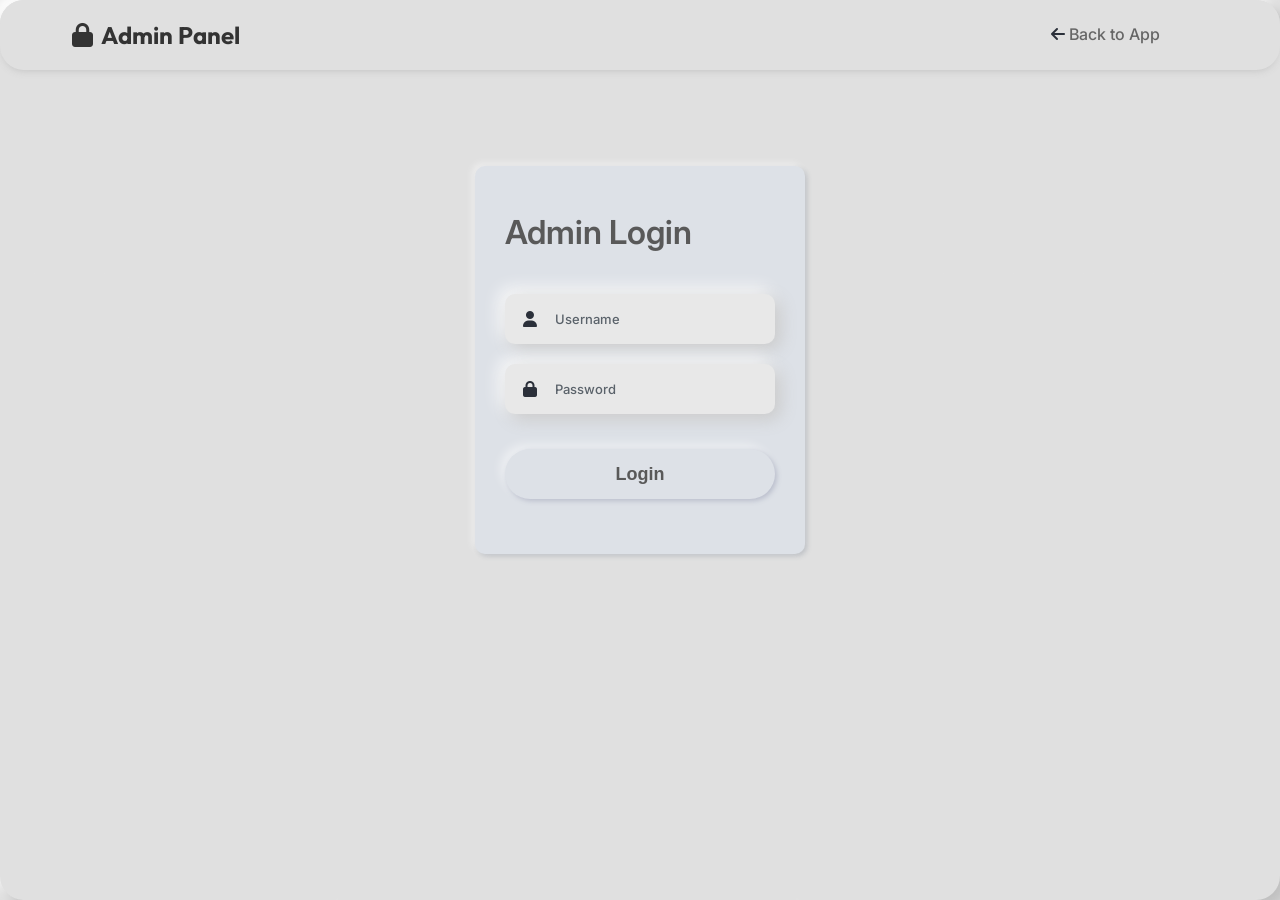
==== commit 6edb0b29: "fix(ui): admin panel neumorphism styling and generator form reset bug This commit includes fixes for" ====
--- a/src/main/resources/static/admin.html
+++ b/src/main/resources/static/admin.html
@@ -119,7 +119,7 @@
                                 <div style="font-size: 3rem; color: #8b5cf6;"><i class="fa-solid fa-users"></i></div>
                                 <div>
                                     <div style="font-size: 0.9rem; color: var(--text-muted); text-transform: uppercase; letter-spacing: 1px;">Unique Users Today</div>
-                                    <div id="stat-users" style="font-size: 2.5rem; font-weight: 700; color: white;">...</div>
+                                    <div id="stat-users" style="font-size: 2.5rem; font-weight: 700; color: #595959;">...</div>
                                 </div>
                             </div>
                             <!-- Daily Ideas -->
@@ -127,7 +127,7 @@
                                 <div style="font-size: 3rem; color: #ec4899;"><i class="fa-solid fa-lightbulb"></i></div>
                                 <div>
                                     <div style="font-size: 0.9rem; color: var(--text-muted); text-transform: uppercase; letter-spacing: 1px;">Ideas Generated Today</div>
-                                    <div id="stat-ideas" style="font-size: 2.5rem; font-weight: 700; color: white;">...</div>
+                                    <div id="stat-ideas" style="font-size: 2.5rem; font-weight: 700; color: #595959;">...</div>
                                 </div>
                             </div>
                             <!-- Total Unique Users -->
@@ -135,7 +135,7 @@
                                 <div style="font-size: 3rem; color: #3b82f6;"><i class="fa-solid fa-users-viewfinder"></i></div>
                                 <div>
                                     <div style="font-size: 0.9rem; color: var(--text-muted); text-transform: uppercase; letter-spacing: 1px;">Total Unique Users</div>
-                                    <div id="stat-total-users" style="font-size: 2.5rem; font-weight: 700; color: white;">...</div>
+                                    <div id="stat-total-users" style="font-size: 2.5rem; font-weight: 700; color: #595959;">...</div>
                                 </div>
                             </div>
                             <!-- Total Ideas -->
@@ -143,7 +143,7 @@
                                 <div style="font-size: 3rem; color: #10b981;"><i class="fa-solid fa-bolt"></i></div>
                                 <div>
                                     <div style="font-size: 0.9rem; color: var(--text-muted); text-transform: uppercase; letter-spacing: 1px;">Total Ideas Generated</div>
-                                    <div id="stat-total-ideas" style="font-size: 2.5rem; font-weight: 700; color: white;">...</div>
+                                    <div id="stat-total-ideas" style="font-size: 2.5rem; font-weight: 700; color: #595959;">...</div>
                                 </div>
                             </div>
                             <!-- API Usage: Ideas -->
@@ -151,7 +151,7 @@
                                 <div style="font-size: 3rem; color: #f59e0b;"><i class="fa-solid fa-microchip"></i></div>
                                 <div>
                                     <div style="font-size: 0.9rem; color: var(--text-muted); text-transform: uppercase; letter-spacing: 1px;">Idea API Calls</div>
-                                    <div style="font-size: 2.5rem; font-weight: 700; color: white;">
+                                    <div style="font-size: 2.5rem; font-weight: 700; color: #595959;">
                                         <span id="stat-idea-api-today">...</span> <span style="font-size: 1rem; color: var(--text-muted);">today</span>
                                     </div>
                                     <div style="font-size: 0.8rem; color: var(--text-muted);">Month: <span id="stat-idea-api-month">...</span></div>
@@ -162,7 +162,7 @@
                                 <div style="font-size: 3rem; color: #06b6d4;"><i class="fa-solid fa-code-branch"></i></div>
                                 <div>
                                     <div style="font-size: 0.9rem; color: var(--text-muted); text-transform: uppercase; letter-spacing: 1px;">Roadmap API Calls</div>
-                                    <div style="font-size: 2.5rem; font-weight: 700; color: white;">
+                                    <div style="font-size: 2.5rem; font-weight: 700; color: #595959;">
                                         <span id="stat-roadmap-api-today">...</span> <span style="font-size: 1rem; color: var(--text-muted);">today</span>
                                     </div>
                                     <div style="font-size: 0.8rem; color: var(--text-muted);">Month: <span id="stat-roadmap-api-month">...</span></div>
--- a/src/main/resources/static/css/style.css
+++ b/src/main/resources/static/css/style.css
@@ -445,27 +445,27 @@
 .admin-table {
   width: 100%;
   border-collapse: collapse;
-  color: #9ca3af;
+  color: #595959;
 }
 
 .admin-table th,
 .admin-table td {
   padding: 1.5rem 1rem;
   text-align: left;
-  border-bottom: 1px solid rgba(255, 255, 255, 0.05);
+  border-bottom: 1px solid rgba(0, 0, 0, 0.05);
   vertical-align: top;
 }
 
 .admin-table th {
   font-weight: 700;
-  color: white;
+  color: #2B303A;
   font-size: 1.05rem;
   padding-top: 1rem;
   padding-bottom: 1.5rem;
 }
 
 .admin-table tbody tr:hover {
-  background: rgba(255, 255, 255, 0.02);
+  background: rgba(0, 0, 0, 0.02);
 }
 
 .stars-display {
@@ -706,8 +706,8 @@
   }
   .admin-table tr {
     margin-bottom: 1.5rem;
-    background: rgba(255, 255, 255, 0.02);
-    border: 1px solid rgba(255, 255, 255, 0.05);
+    background: transparent;
+    border: 1px solid rgba(0, 0, 0, 0.05);
     border-radius: 0.5rem;
     padding: 0.5rem;
   }
@@ -717,7 +717,7 @@
     align-items: flex-start;
     text-align: right;
     padding: 0.75rem 0.5rem;
-    border-bottom: 1px solid rgba(255, 255, 255, 0.05);
+    border-bottom: 1px solid rgba(0, 0, 0, 0.05);
     gap: 1rem;
   }
   .admin-table td:last-child {
@@ -726,7 +726,7 @@
   .admin-table td::before {
     content: attr(data-label);
     font-weight: 600;
-    color: #f8fafc;
+    color: #2B303A;
     text-align: left;
     flex-shrink: 0;
   }
@@ -1175,10 +1175,10 @@
 
 .sidebar-link {
   padding: 1rem 1.5rem;
-  color: var(--text-muted);
+  color: #595959;
   background: transparent;
   border: none;
-  border-radius: 0.5rem;
+  border-radius: 15px;
   cursor: pointer;
   transition: all 0.3s ease;
   display: flex;
@@ -1187,19 +1187,17 @@
   font-weight: 500;
 }
 
-.sidebar-link:hover {
-  background: transparent;
-  color: white;
+.sidebar-link:hover:not(.active) {
+  background: #e8e8e8;
+  color: #2B303A;
+  box-shadow: 3px 3px 10px #c8c8c8, -3px -3px 10px #ffffff;
 }
 
 .sidebar-link.active {
-  background: linear-gradient(
-    to right,
-    rgba(139, 92, 246, 0.2),
-    rgba(236, 72, 153, 0.2)
-  );
-  border-left: 4px solid #ec4899;
-  color: white;
+  background: #dde1e7;
+  box-shadow: inset 2px 2px 5px #BABECC, inset -5px -5px 10px #ffffff73;
+  border-left: none;
+  color: #2B303A;
   font-weight: 600;
 }
 
@@ -2013,7 +2011,7 @@
 }
 
 .tour-description strong {
-  color: #38bdf8;
+  color: #5e6677 !important;
   font-weight: 700;
 }
 
@@ -2321,6 +2319,11 @@
     text-shadow: none !important;
 }
 
+.floating-btn, .neon-btn {
+    background-image: none !important;
+    background: #e0e0e0 !important;
+}
+
 .btn::before, .btn-primary::before, .btn-secondary::before {
     display: none !important; /* Remove gradient sweeps */
 }
@@ -2334,7 +2337,7 @@
 }
 
 /* Text Box Design (Inputs, Selects, Textareas) */
-input:not([type="radio"]):not([type="checkbox"]), select, textarea {
+input:not([type="radio"]):not([type="checkbox"]), select, textarea, .neon-input {
     min-height: 40px !important;
     padding: 10px !important;
     font-family: 'Courier New', Courier, monospace !important;
@@ -2347,7 +2350,7 @@
     color: var(--text-main) !important;
 }
 
-input:not([type="radio"]):not([type="checkbox"]):focus, select:focus, textarea:focus {
+input:not([type="radio"]):not([type="checkbox"]):focus, select:focus, textarea:focus, .neon-input:focus {
     background: #e8e8e8 !important;
     box-shadow: inset 5px 5px 17px #c8c8c8, inset -5px -5px 17px #ffffff !important;
 }
@@ -2499,7 +2502,7 @@
   border-radius: 10px;
   background-color: #ffffff2b;
   box-shadow: rgba(0, 0, 0, 0.62) 0px 0px 5px inset, rgba(0, 0, 0, 0.21) 0px 0px 0px 24px inset,
-        #22cc3f 0px 0px 0px 0px inset, rgba(224, 224, 224, 0.45) 0px 1px 0px 0px;
+        var(--primary) 0px 0px 0px 0px inset, rgba(224, 224, 224, 0.45) 0px 1px 0px 0px;
   cursor: pointer;
   position: relative;
 }
@@ -2519,8 +2522,8 @@
 }
 
 .checkbox input:checked + .checkmark {
-  background-color: #22cc3f;
-  box-shadow: rgba(0, 0, 0, 0.62) 0px 0px 5px inset, #22cc3f 0px 0px 0px 2px inset, #22cc3f 0px 0px 0px 24px inset,
+  background-color: var(--primary);
+  box-shadow: rgba(0, 0, 0, 0.62) 0px 0px 5px inset, var(--primary) 0px 0px 0px 2px inset, var(--primary) 0px 0px 0px 24px inset,
         rgba(224, 224, 224, 0.45) 0px 1px 0px 0px;
 }
 
@@ -2612,14 +2615,15 @@
   position: absolute;
   top: 50%;
   transform: translateY(-50%);
-  left: 45px;
+  left: 50px;
   pointer-events: none;
   color: #666666;
   transition: opacity 0.3s ease;
 }
 
 .field .input:valid ~ .label,
-.field .input:focus ~ .label {
+.field .input:focus ~ .label,
+.field .input:-webkit-autofill ~ .label {
   opacity: 0;
 }
 
@@ -2717,3 +2721,287 @@
     margin-bottom: 6px !important;
 }
 
+/* Custom Select Dropdown UI */
+.custom-select-wrapper {
+    position: relative;
+    width: 100%;
+}
+
+.custom-select-display {
+    min-height: 40px !important;
+    padding: 10px 15px !important;
+    background: #e8e8e8 !important;
+    box-shadow: 5px 5px 17px #c8c8c8, -5px -5px 17px #ffffff !important;
+    border-radius: 10px !important;
+    font-family: 'Inter', sans-serif !important;
+    font-size: 14px !important;
+    color: #2B303A !important;
+    cursor: pointer;
+    display: flex;
+    justify-content: space-between;
+    align-items: center;
+    transition: all .5s !important;
+}
+
+.custom-select-display.open {
+    box-shadow: inset 5px 5px 17px #c8c8c8, inset -5px -5px 17px #ffffff !important;
+}
+
+.custom-select-display i {
+    transition: transform 0.3s ease;
+    color: #5A626A !important;
+}
+.custom-select-display.open i {
+    transform: rotate(180deg);
+}
+
+.custom-select-options {
+    position: absolute;
+    top: calc(100% + 10px);
+    left: 0;
+    right: 0;
+    background: #e8e8e8 !important;
+    border-radius: 10px !important;
+    box-shadow: 5px 5px 17px #c8c8c8, -5px -5px 17px #ffffff !important;
+    z-index: 100;
+    overflow: hidden;
+    opacity: 0;
+    visibility: hidden;
+    transform: translateY(-10px);
+    transition: all 0.3s ease;
+    max-height: 250px;
+    overflow-y: auto;
+}
+
+.custom-select-options.open {
+    opacity: 1;
+    visibility: visible;
+    transform: translateY(0);
+}
+
+.custom-option {
+    padding: 12px 15px !important;
+    font-family: 'Inter', sans-serif !important;
+    font-size: 14px !important;
+    color: #2B303A !important;
+    cursor: pointer;
+    transition: background 0.2s ease !important;
+}
+
+.custom-option:hover {
+    background: #c8c8c8 !important;
+}
+
+.custom-option.selected {
+    background: #d1d5db !important;
+    font-weight: 600 !important;
+}
+
+.custom-option.disabled {
+    color: #A0AAB5 !important;
+    cursor: not-allowed;
+    background: transparent !important;
+}
+.custom-option.disabled:hover {
+    background: transparent !important;
+}
+
+/* Custom Scrollbar for dropdown */
+.custom-select-options::-webkit-scrollbar {
+    width: 8px;
+}
+.custom-select-options::-webkit-scrollbar-track {
+    background: #e8e8e8;
+    border-radius: 10px;
+}
+.custom-select-options::-webkit-scrollbar-thumb {
+    background: #bcbcbc;
+    border-radius: 10px;
+}
+
+/* Neumorphic Active Nav Selection */
+.nav-links a.active {
+    background: #e8e8e8 !important;
+    box-shadow: inset 5px 5px 17px #c8c8c8, inset -5px -5px 17px #ffffff !important;
+    border-radius: 20px !important;
+    color: #2B303A !important;
+    padding: 8px 16px !important;
+    font-weight: 600 !important;
+}
+
+.nav-links a.active::after {
+    display: none !important;
+}
+
+.nav-links a {
+    padding: 8px 16px !important;
+    border-radius: 20px !important;
+    transition: all 0.3s ease !important;
+}
+
+.nav-links a:hover:not(.active) {
+    box-shadow: 5px 5px 17px #c8c8c8, -5px -5px 17px #ffffff !important;
+    background: #e8e8e8 !important;
+    color: #2B303A !important;
+}
+
+/* Fix login icon overlap */
+#login-form .field input, 
+#register-form .field input,
+#admin-login-form .field input,
+#login-form .field input:-webkit-autofill, 
+#register-form .field input:-webkit-autofill,
+#admin-login-form .field input:-webkit-autofill {
+    padding-left: 50px !important;
+}
+
+/* WebKit autofill background override */
+input:-webkit-autofill,
+input:-webkit-autofill:hover, 
+input:-webkit-autofill:focus, 
+input:-webkit-autofill:active {
+    -webkit-box-shadow: 0 0 0 30px #dde1e7 inset !important;
+    -webkit-text-fill-color: #595959 !important;
+    transition: background-color 5000s ease-in-out 0s;
+}
+
+/* Animated Sparkle Button */
+.sparkle-button {
+  --black-700: hsla(0 0% 12% / 1);
+  --border_radius: 9999px;
+  --transtion: 0.3s ease-in-out;
+  --offset: 2px;
+  cursor: pointer;
+  position: relative;
+  display: flex;
+  align-items: center;
+  gap: 0.5rem;
+  transform-origin: center;
+  padding: 1rem 2rem;
+  background-color: transparent;
+  border: none;
+  border-radius: var(--border_radius);
+  transform: translateY(calc(var(--active, 0) * -2px));
+  transition: transform var(--transtion), box-shadow var(--transtion);
+  margin: 0 auto;
+}
+.sparkle-button::before {
+  content: "";
+  position: absolute;
+  top: 50%;
+  left: 50%;
+  transform: translate(-50%, -50%);
+  width: 100%;
+  height: 100%;
+  background-color: var(--black-700);
+  border-radius: var(--border_radius);
+  box-shadow: inset 0 0.5px hsl(0, 0%, 100%), inset 0 -1px 2px 0 hsl(0, 0%, 0%),
+    0px 4px 15px 0px hsla(0 0% 0% / calc(1 - var(--active, 0)));
+  transition: all var(--transtion);
+  z-index: 0;
+}
+.sparkle-button::after {
+  content: "";
+  position: absolute;
+  top: 50%;
+  left: 50%;
+  transform: translate(-50%, -50%);
+  width: 100%;
+  height: 100%;
+  /* Removed purple gradient color change */
+  display: none;
+  opacity: 0;
+  border-radius: var(--border_radius);
+  transition: opacity var(--transtion);
+  z-index: 2;
+}
+.sparkle-button:is(:hover, :focus-visible) {
+  --active: 1;
+}
+.sparkle-button:active {
+  transform: scale(1);
+}
+.sparkle-button .dots_border {
+  --size_border: calc(100% + 2px);
+  overflow: hidden;
+  position: absolute;
+  top: 50%;
+  left: 50%;
+  transform: translate(-50%, -50%);
+  width: var(--size_border);
+  height: var(--size_border);
+  background-color: transparent;
+  border-radius: var(--border_radius);
+  z-index: -10;
+}
+.sparkle-button .dots_border::before {
+  content: "";
+  position: absolute;
+  top: 30%;
+  left: 50%;
+  transform: translate(-50%, -50%);
+  transform-origin: left;
+  transform: rotate(0deg);
+  width: 100%;
+  height: 2rem;
+  background-color: white;
+  mask: linear-gradient(transparent 0%, white 120%);
+  -webkit-mask: linear-gradient(transparent 0%, white 120%);
+  animation: rotate 2s linear infinite;
+}
+@keyframes rotate {
+  to { transform: rotate(360deg); }
+}
+.sparkle-button .sparkle {
+  position: relative;
+  z-index: 10;
+  width: 1.75rem;
+}
+.sparkle-button .sparkle .path {
+  fill: currentColor;
+  stroke: currentColor;
+  transform-origin: center;
+  color: hsl(0, 0%, 100%);
+}
+.sparkle-button:is(:hover, :focus) .sparkle .path {
+  animation: path 1.5s linear 0.5s infinite;
+}
+.sparkle-button .sparkle .path:nth-child(1) { --scale_path_1: 1.2; }
+.sparkle-button .sparkle .path:nth-child(2) { --scale_path_2: 1.2; }
+.sparkle-button .sparkle .path:nth-child(3) { --scale_path_3: 1.2; }
+@keyframes path {
+  0%, 34%, 71%, 100% { transform: scale(1); }
+  17% { transform: scale(var(--scale_path_1, 1)); }
+  49% { transform: scale(var(--scale_path_2, 1)); }
+  83% { transform: scale(var(--scale_path_3, 1)); }
+}
+.sparkle-button .text_button {
+  position: relative;
+  z-index: 10;
+  background-image: linear-gradient(90deg, hsla(0 0% 100% / 1) 0%, hsla(0 0% 100% / var(--active, 0)) 120%);
+  background-clip: text;
+  -webkit-background-clip: text;
+  font-size: 1rem;
+  color: transparent;
+  font-weight: 600;
+}
+
+/* Tour Popup Neumorphism Overrides */
+.tour-card.neon-card {
+    box-shadow: 10px 10px 30px rgba(0,0,0,0.1), -10px -10px 30px rgba(255,255,255,0.7) !important;
+    border: 1px solid #ffffff !important;
+}
+.tour-card h2, .tour-card p {
+    color: #5e6677 !important;
+    text-shadow: none !important;
+}
+.tour-visual {
+    background: #e8e8e8 !important;
+    box-shadow: inset 5px 5px 10px rgba(0,0,0,0.05), inset -5px -5px 10px rgba(255,255,255,0.8) !important;
+    border: none !important;
+    color: #5e6677 !important;
+}
+.tour-visual i {
+    color: #6366f1 !important;
+    filter: none !important;
+}
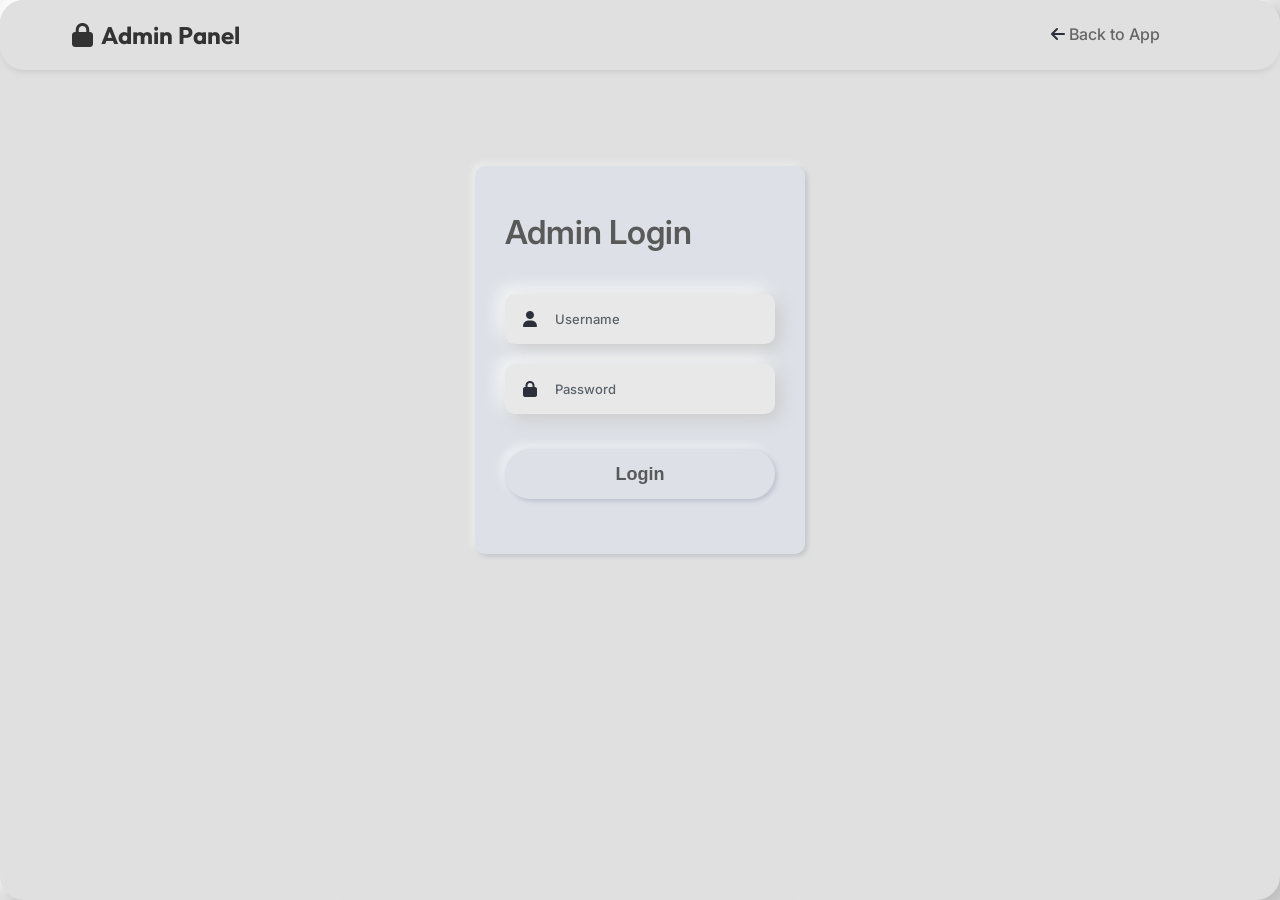
==== commit c445c176: "Refactor UI: custom alerts, admin modals, scroll lock, and blocked user handling" ====
--- a/src/main/resources/static/admin.html
+++ b/src/main/resources/static/admin.html
@@ -69,7 +69,7 @@
                     <label for="password" class="label">Password</label>
                 </div>
                 <button type="submit" class="button">Login</button>
-                <div id="login-error" class="hidden" style="color: #ef4444; margin-top: 1rem; text-align: center;">
+                <div id="login-error" class="hidden" style="color: #e53935; background: #e8e8e8; box-shadow: inset 5px 5px 17px #c8c8c8, inset -5px -5px 17px #ffffff; padding: 12px; border-radius: 10px; margin-top: 1rem; text-align: center; font-weight: 600; font-size: 14px; letter-spacing: 0.5px;">
                     Invalid credentials
                 </div>
             </form>
@@ -301,6 +301,37 @@
         </section>
     </main>
 
+    <!-- Custom Confirm Modal -->
+    <div id="admin-confirm-modal" class="modal hidden" style="position: fixed; inset: 0; background: rgba(224, 224, 224, 0.8); backdrop-filter: blur(4px); z-index: 1000; display: flex; align-items: center; justify-content: center;">
+        <div class="modal-content neon-card fade-in-up" style="background: #e0e0e0; box-shadow: var(--neumorph-convex); padding: 2rem; border-radius: var(--neumorph-radius-lg); max-width: 400px; text-align: center;">
+            <h2 class="neon-title" style="margin-bottom: 1rem; font-size: 1.5rem; color: var(--text-main);">Confirm Action</h2>
+            <p id="admin-confirm-message" style="margin-bottom: 2rem; color: var(--text-muted);"></p>
+            <div style="display: flex; justify-content: center; gap: 1rem;">
+                <button id="admin-confirm-cancel" class="btn" style="min-width: 100px;">Cancel</button>
+                <button id="admin-confirm-ok" class="sparkle-button" style="min-width: 100px; justify-content: center; --black-700: #000000; padding: 0.5rem 1.5rem;">
+                    <div class="dots_border"></div>
+                    <span class="text_button">Confirm</span>
+                </button>
+            </div>
+        </div>
+    </div>
+
+    <!-- Custom Prompt Modal -->
+    <div id="admin-prompt-modal" class="modal hidden" style="position: fixed; inset: 0; background: rgba(224, 224, 224, 0.8); backdrop-filter: blur(4px); z-index: 1000; display: flex; align-items: center; justify-content: center;">
+        <div class="modal-content neon-card fade-in-up" style="background: #e0e0e0; box-shadow: var(--neumorph-convex); padding: 2rem; border-radius: var(--neumorph-radius-lg); max-width: 400px; text-align: center;">
+            <h2 class="neon-title" style="margin-bottom: 1rem; font-size: 1.5rem; color: var(--text-main);">Input Required</h2>
+            <p id="admin-prompt-message" style="margin-bottom: 1rem; color: var(--text-muted);"></p>
+            <input type="text" id="admin-prompt-input" class="neon-input" style="width: 100%; margin-bottom: 2rem;" />
+            <div style="display: flex; justify-content: center; gap: 1rem;">
+                <button id="admin-prompt-cancel" class="btn" style="min-width: 100px;">Cancel</button>
+                <button id="admin-prompt-ok" class="sparkle-button" style="min-width: 100px; justify-content: center; --black-700: #000000; padding: 0.5rem 1.5rem;">
+                    <div class="dots_border"></div>
+                    <span class="text_button">Submit</span>
+                </button>
+            </div>
+        </div>
+    </div>
+
     <script src="js/admin.js"></script>
 </body>
 </html>
--- a/src/main/resources/static/css/style.css
+++ b/src/main/resources/static/css/style.css
@@ -131,6 +131,14 @@
   border-bottom: 1px solid var(--glass-border);
   backdrop-filter: blur(12px);
   -webkit-backdrop-filter: blur(12px);
+  transform: translateY(0) translateZ(0);
+  will-change: transform, opacity;
+  transition: transform 0.65s cubic-bezier(0.4, 0, 0.2, 1), opacity 0.65s cubic-bezier(0.4, 0, 0.2, 1);
+}
+
+.navbar.nav-hidden {
+  transform: translateY(-100%) translateZ(0);
+  opacity: 0;
 }
 
 .nav-content {
